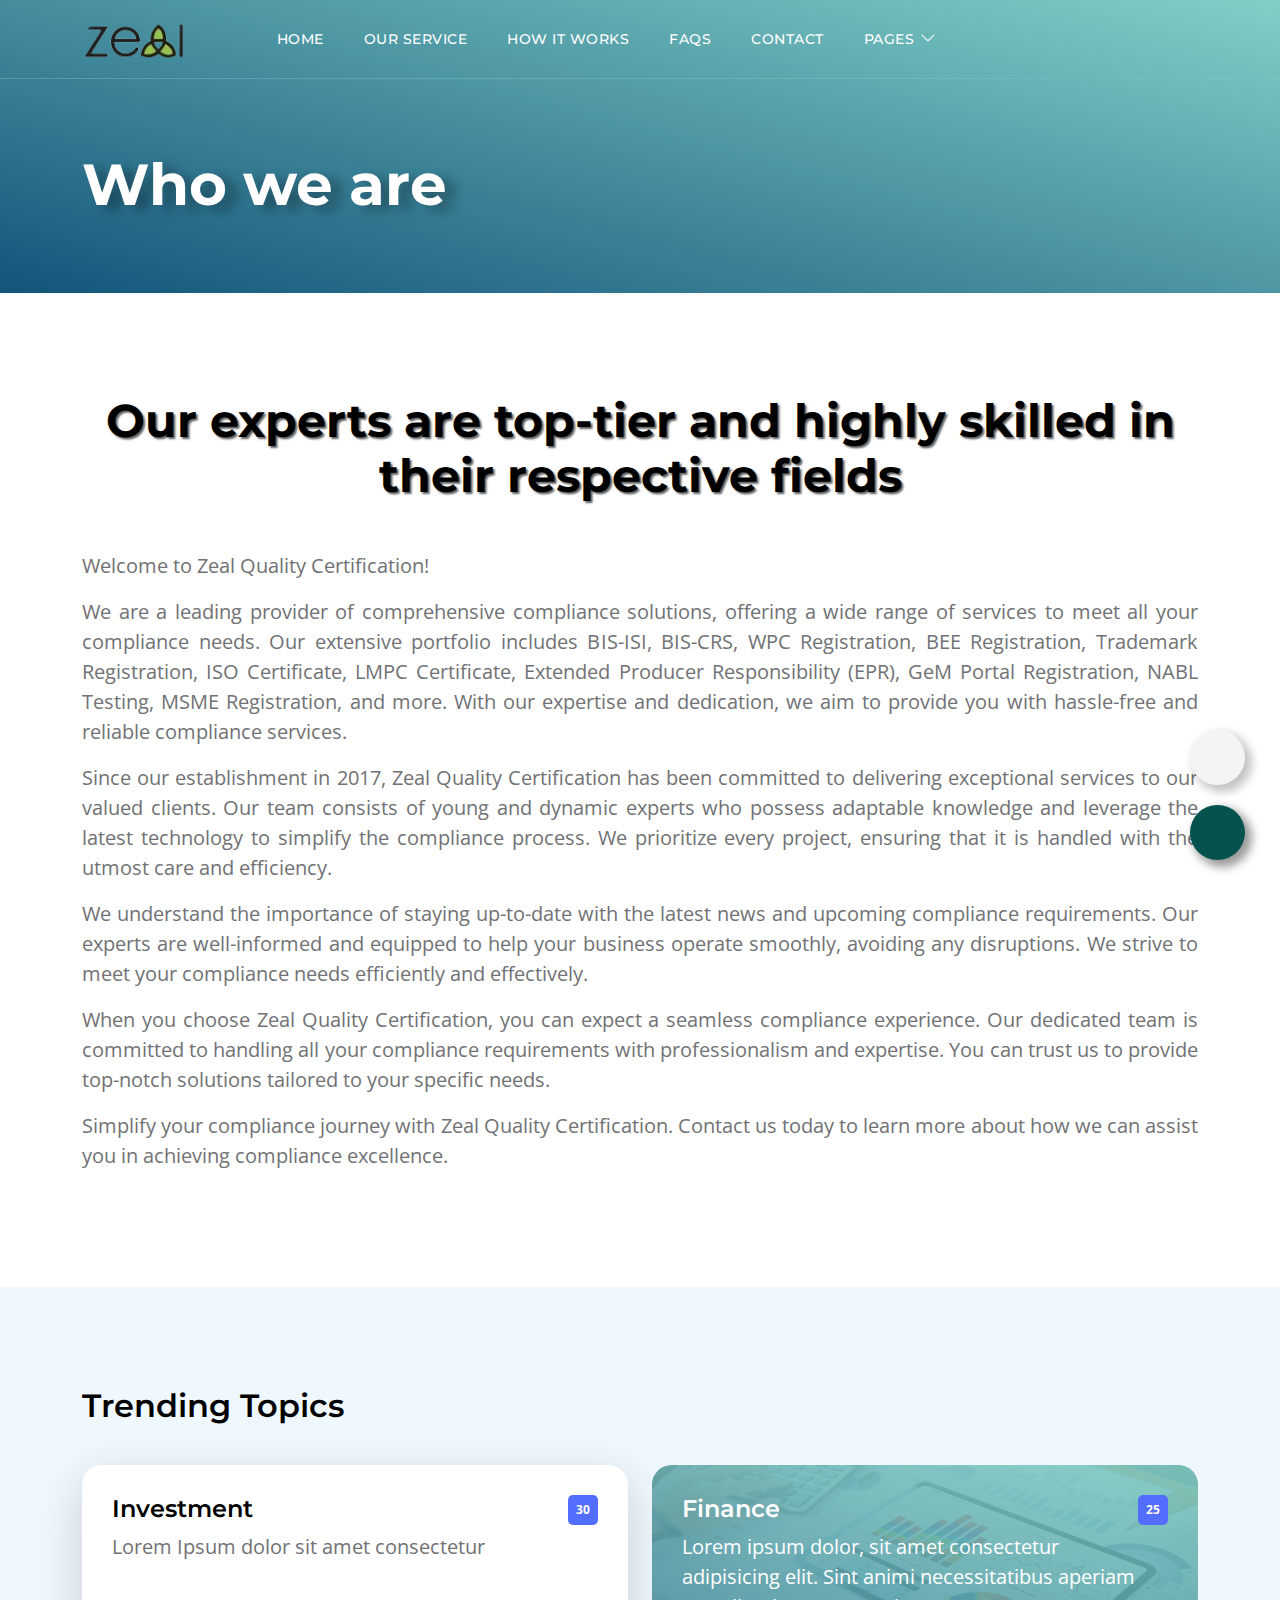
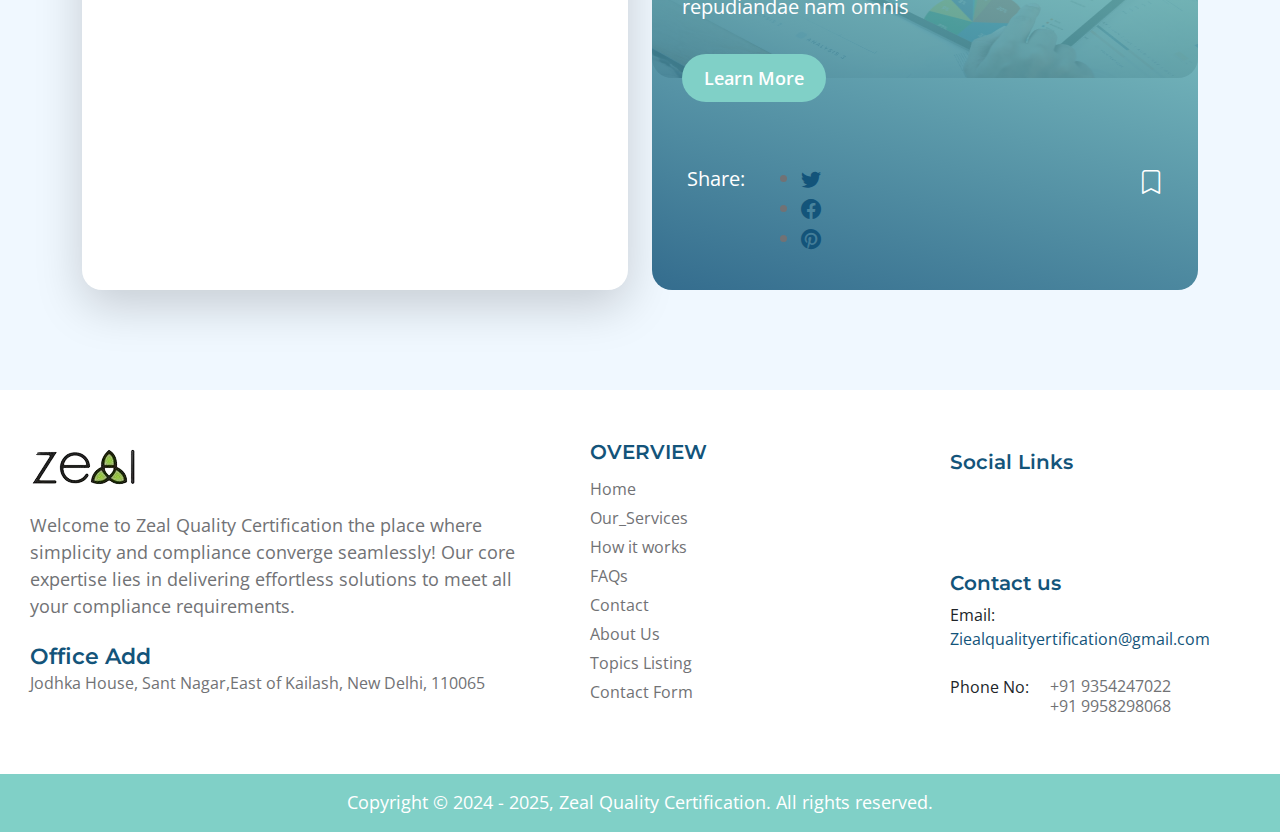
==== about.html @ 039b0836 "Add files via upload" ====
<!doctype html>
<html lang="en">

<head>
    <meta charset="utf-8">
    <meta name="viewport" content="width=device-width, initial-scale=1">

    <meta name="description" content="">
    <meta name="author" content="">

    <title>Topic Listing Page</title>

    <!-- CSS FILES -->
    <link rel="preconnect" href="https://fonts.googleapis.com">

    <link rel="preconnect" href="https://fonts.gstatic.com" crossorigin>

    <link href="https://fonts.googleapis.com/css2?family=Montserrat:wght@500;600;700&family=Open+Sans&display=swap"
        rel="stylesheet">
    <link rel="stylesheet" href="https://cdnjs.cloudflare.com/ajax/libs/font-awesome/6.5.1/css/all.min.css"
        integrity="sha512-DTOQO9RWCH3ppGqcWaEA1BIZOC6xxalwEsw9c2QQeAIftl+Vegovlnee1c9QX4TctnWMn13TZye+giMm8e2LwA=="
        crossorigin="anonymous" referrerpolicy="no-referrer" />
    <link href="css/bootstrap.min.css" rel="stylesheet">

    <link href="css/bootstrap-icons.css" rel="stylesheet">

    <link href="css/templatemo-topic-listing.css" rel="stylesheet">
    <!--

TemplateMo 590 topic listing

https://templatemo.com/tm-590-topic-listing

-->
</head>

<body class="topics-listing-page" id="top">

    <main>

        <nav class="navbar navbar-expand-lg">
            <div class="container">
                <a class="navbar-brand" href="index.html">
                    <!-- <i class="bi-back"></i>
                        <span>Topic</span> -->

                    <span><img src="./images/logo-removebg-preview.png" width="100%" height="50px" alt=""></span>
                </a>

                <div class="d-lg-none ms-auto me-4">
                    <a href="#top" class="navbar-icon bi-person smoothscroll"></a>
                </div>

                <button class="navbar-toggler" type="button" data-bs-toggle="collapse" data-bs-target="#navbarNav"
                    aria-controls="navbarNav" aria-expanded="false" aria-label="Toggle navigation">
                    <span class="navbar-toggler-icon"></span>
                </button>

                <div class="collapse navbar-collapse" id="navbarNav">
                    <ul class="navbar-nav ms-lg-5 me-lg-auto">
                        <li class="nav-item">
                            <a class="nav-link click-scroll" href="index.html#section_1">Home</a>
                        </li>

                        <li class="nav-item">
                            <a class="nav-link click-scroll" href="index.html#section_2">Our Service</a>
                        </li>

                        <li class="nav-item">
                            <a class="nav-link click-scroll" href="index.html#section_3">How it works</a>
                        </li>

                        <li class="nav-item">
                            <a class="nav-link click-scroll" href="index.html#section_4">FAQs</a>
                        </li>

                        <li class="nav-item">
                            <a class="nav-link click-scroll" href="index.html#section_5">Contact</a>
                        </li>

                        <li class="nav-item dropdown">
                            <a class="nav-link dropdown-toggle" href="#section_5" id="navbarLightDropdownMenuLink"
                                role="button" data-bs-toggle="dropdown" aria-expanded="false">Pages</a>

                            <ul class="dropdown-menu dropdown-menu-light" aria-labelledby="navbarLightDropdownMenuLink">
                                <li><a class="dropdown-item active" href="topics-listing.html">Topics Listing</a></li>

                                <li><a class="dropdown-item" href="contact.html">Contact Form</a></li>
                            </ul>
                        </li>
                    </ul>

                    <!-- <div class="d-none d-lg-block">
                        <a href="#top" class="navbar-icon bi-person smoothscroll"></a>
                    </div> -->
                </div>
            </div>
        </nav>


        <header class="site-header d-flex flex-column justify-content-center align-items-center">
            <div class="container">
                <div class="row align-items-center">

                    <div class="col-lg-5 col-12">
                        <!-- <nav aria-label="breadcrumb">
                            <ol class="breadcrumb">
                                <li class="breadcrumb-item"><a href="index.html">Homepage</a></li>

                                <li class="breadcrumb-item active" aria-current="page">About</li>
                            </ol>
                        </nav> -->

                        <h1 class="text-white" style="text-shadow: 11px 5px 12px rgba(0, 0, 0, 0.329);">Who we are</h2>
                    </div>

                </div>
            </div>
        </header>



        <div class="enqueryFormBox">
            <div class="closeButton" id="closeButton">X</div>
            <div class="queryBoxContainer">
                <div class="queryTitle">
                    <h3>Have any Question? <br /> Get in touch with us right now!</h3>
                </div>
                <div class="queryTypeBoxs">
                    <div class="querySingleBox">
                        <i class="bi bi-headset"></i>
                        <div class="queryButton">
                            <h6>Call Us</h6>
                        </div>
                    </div>
                    <div class="querySingleBox">
                        <i class="bi bi-chat-square-text"></i>
                        <div class="queryButton">
                            <h6>Live Chat</h6>
                        </div>
                    </div>
                    <div class="querySingleBox" id="eamilButton">
                        <i class="bi bi-mailbox"></i>
                        <div class="queryButton">
                            <h6 class="text">Email Us</h6>
                        </div>
                    </div>
                </div>
            </div>
        </div>

        <div class="getInTouchBox" style="display: none; width: 100%;">

            <div class="emailFormContainer">
                <div class="closeButton" id="closeButtonForm">X</div>
                <div class="formMainContainer">
                    <div class="emailHeading">
                        <h2>Get In Touch</h2>
                    </div>
                    <form action="#" method="post" class="custom-form contact-form" role="form">
                        <div class="row">
                            <div class="col-lg-6 col-md-6 col-12">
                                <div class="form-floating">
                                    <input type="text" name="name" id="name" class="form-control" placeholder="Name"
                                        required="">

                                    <label for="floatingInput">Name</label>
                                </div>
                            </div>

                            <div class="col-lg-6 col-md-6 col-12">
                                <div class="form-floating">
                                    <input type="email" name="email" id="email" pattern="[^ @]*@[^ @]*"
                                        class="form-control" placeholder="Email address" required="">

                                    <label for="floatingInput">Email address</label>
                                </div>
                            </div>

                            <div class="col-lg-12 col-12">
                                <div class="form-floating">
                                    <input type="text" name="subject" id="name" class="form-control" placeholder="Name"
                                        required="">

                                    <label for="floatingInput">Subject</label>
                                </div>

                                <div class="form-floating">
                                    <textarea class="form-control" id="message" name="message"
                                        placeholder="Tell me about the project"></textarea>

                                    <label for="floatingTextarea">Tell me about the project</label>
                                </div>
                            </div>

                            <div class="col-lg-12 col-md-12 col-12 d-flex justify-content-center">
                                <div class="col-lg-6 col-md-6 col-6 "><button type="submit"
                                        class="form-control1">Submit</button></div>
                                <div class="col-lg-6 col-md-6 col-6 mx-1"> <button type="submit"
                                        class="cancelbtn">Cancel</button></div>
                            </div>
                        </div>
                    </form>
                </div>
            </div>

        </div>

        <!-- <div class="query-container" id="enqueryForm">
            <div class="query-card">
                <p>Ask your Question</p>
            </div>
        </div> -->
        <div class="query-container" id="enqueryForm">
            <div class="query-card1">
                <a href="#"> <i class="fa-brands fa-whatsapp"></i></a>
            </div>

            <div class="query-card2">

                <a href="contact.html"> <i class="fa-solid fa-link"></i></a>
            </div>
        </div>



        <section class="section-padding">
            <div class="container">
                <div class="row">


                    <div class="col-12 text-center">
                        <h2 class="mb-5 " style="text-shadow: 2px 2px 2px rgba(10, 10, 10, 0.651);">Our experts are
                            top-tier and highly skilled in their respective fields</h1>
                    </div>

                    <div class=" col-lg-12 col mt-0 about-page-text" style="text-align: justify;">
                        <p>Welcome to Zeal Quality Certification!</p>

                        <p>
                            We are a leading provider of comprehensive compliance solutions, offering a wide range of
                            services to meet all your compliance needs. Our extensive portfolio includes BIS-ISI,
                            BIS-CRS, WPC Registration, BEE Registration, Trademark Registration, ISO Certificate, LMPC
                            Certificate, Extended Producer Responsibility (EPR), GeM Portal Registration, NABL Testing,
                            MSME Registration, and more.

                            With our expertise and dedication, we aim to provide you with hassle-free and reliable
                            compliance services.
                        <p>

                            Since our establishment in 2017, Zeal Quality Certification has been committed to delivering
                            exceptional services to our valued clients. Our team consists of young and dynamic experts
                            who possess adaptable knowledge and leverage the latest technology to simplify the
                            compliance process. We prioritize every project, ensuring that it is handled with the utmost
                            care and efficiency.
                        </p>

                        <p>
                            We understand the importance of staying up-to-date with the latest news and upcoming
                            compliance requirements. Our experts are well-informed and equipped to help your business
                            operate smoothly, avoiding any disruptions. We strive to meet your compliance needs
                            efficiently and effectively.
                        </p>
                        <p>When you choose Zeal Quality Certification, you can expect a seamless compliance experience.
                            Our dedicated team is committed to handling all your compliance requirements with
                            professionalism and expertise. You can trust us to provide top-notch solutions tailored to
                            your specific needs.</p>


                        <p>
                            Simplify your compliance journey with Zeal Quality Certification.
                            Contact us today to learn more about how we can assist you in achieving compliance
                            excellence.
                        </p>
                        </p>
                    </div>

                    <!-- <div class="col-lg-8 col-12 mt-3 mx-auto">
                            <div class="custom-block custom-block-topics-listing bg-white shadow-lg mb-5">
                                <div class="d-flex">
                                    <img src="images/topics/undraw_Remote_design_team_re_urdx.png" class="custom-block-image img-fluid" alt="">

                                    <div class="custom-block-topics-listing-info d-flex">
                                        <div>
                                            <h5 class="mb-2">Web Design</h5>

                                            <p class="mb-0">Topic Listing includes home, listing, detail and contact pages. Feel free to modify this template for your custom websites.</p>

                                            <a href="topics-detail.html" class="btn custom-btn mt-3 mt-lg-4">Learn More</a>
                                        </div>

                                        <span class="badge bg-design rounded-pill ms-auto">14</span>
                                    </div>
                                </div>
                            </div>

                            <div class="custom-block custom-block-topics-listing bg-white shadow-lg mb-5">
                                <div class="d-flex">
                                    <img src="images/topics/undraw_online_ad_re_ol62.png" class="custom-block-image img-fluid" alt="">

                                    <div class="custom-block-topics-listing-info d-flex">
                                        <div>
                                            <h5 class="mb-2">Advertising</h5>

                                            <p class="mb-0">Visit TemplateMo website to download free CSS templates. Lorem ipsum dolor, sit amet consectetur adipisicing elit animi necessitatibus</p>

                                            <a href="topics-detail.html" class="btn custom-btn mt-3 mt-lg-4">Learn More</a>
                                        </div>

                                        <span class="badge bg-advertising rounded-pill ms-auto">30</span>
                                    </div>
                                </div>
                            </div>

                            <div class="custom-block custom-block-topics-listing bg-white shadow-lg mb-5">
                                <div class="d-flex">
                                    <img src="images/topics/undraw_Podcast_audience_re_4i5q.png" class="custom-block-image img-fluid" alt="">

                                    <div class="custom-block-topics-listing-info d-flex">
                                        <div>
                                            <h5 class="mb-2">Podcast------</h5>

                                            <p class="mb-0">Lorem ipsum dolor, sit amet consectetur adipisicing elit animi necessitatibus</p>

                                            <a href="topics-detail.html" class="btn custom-btn mt-3 mt-lg-4">Learn More</a>
                                        </div>

                                        <span class="badge bg-music rounded-pill ms-auto">20</span>
                                    </div>
                                </div>
                            </div>
                        </div> -->

                    <!-- <div class="col-lg-12 col-12">
                            <nav aria-label="Page navigation example">
                                <ul class="pagination justify-content-center mb-0">
                                    <li class="page-item">
                                        <a class="page-link" href="#" aria-label="Previous">
                                            <span aria-hidden="true">Prev</span>
                                        </a>
                                    </li>

                                    <li class="page-item active" aria-current="page">
                                        <a class="page-link" href="#">1</a>
                                    </li>
                                    
                                    <li class="page-item">
                                        <a class="page-link" href="#">2</a>
                                    </li>
                                    
                                    <li class="page-item">
                                        <a class="page-link" href="#">3</a>
                                    </li>

                                    <li class="page-item">
                                        <a class="page-link" href="#">4</a>
                                    </li>

                                    <li class="page-item">
                                        <a class="page-link" href="#">5</a>
                                    </li>
                                    
                                    <li class="page-item">
                                        <a class="page-link" href="#" aria-label="Next">
                                            <span aria-hidden="true">Next</span>
                                        </a>
                                    </li>
                                </ul>
                            </nav>
                        </div> -->

                </div>
            </div>
        </section>


        <section class="section-padding section-bg">
            <div class="container">
                <div class="row">

                    <div class="col-lg-12 col-12">
                        <h3 class="mb-4">Trending Topics</h3>
                    </div>

                    <div class="col-lg-6 col-md-6 col-12 mt-3 mb-4 mb-lg-0">
                        <div class="custom-block bg-white shadow-lg">
                            <a href="topics-detail.html">
                                <div class="d-flex">
                                    <div>
                                        <h5 class="mb-2">Investment</h5>

                                        <p class="mb-0">Lorem Ipsum dolor sit amet consectetur</p>
                                    </div>

                                    <span class="badge bg-finance rounded-pill ms-auto">30</span>
                                </div>

                                <img src="images/topics/undraw_Finance_re_gnv2.png" class="custom-block-image img-fluid"
                                    alt="">
                            </a>
                        </div>
                    </div>

                    <div class="col-lg-6 col-md-6 col-12 mt-lg-3">
                        <div class="custom-block custom-block-overlay">
                            <div class="d-flex flex-column h-100">
                                <img src="images/businesswoman-using-tablet-analysis.jpg"
                                    class="custom-block-image img-fluid" alt="">

                                <div class="custom-block-overlay-text d-flex">
                                    <div>
                                        <h5 class="text-white mb-2">Finance</h5>

                                        <p class="text-white">Lorem ipsum dolor, sit amet consectetur adipisicing elit.
                                            Sint animi necessitatibus aperiam repudiandae nam omnis</p>

                                        <a href="topics-detail.html" class="btn custom-btn mt-2 mt-lg-3">Learn More</a>
                                    </div>

                                    <span class="badge bg-finance rounded-pill ms-auto">25</span>
                                </div>

                                <div class="social-share d-flex">
                                    <p class="text-white me-4">Share:</p>

                                    <ul class="social-icon">
                                        <li class="social-icon-item">
                                            <a href="#" class="social-icon-link bi-twitter"></a>
                                        </li>

                                        <li class="social-icon-item">
                                            <a href="#" class="social-icon-link bi-facebook"></a>
                                        </li>

                                        <li class="social-icon-item">
                                            <a href="#" class="social-icon-link bi-pinterest"></a>
                                        </li>
                                    </ul>

                                    <a href="#" class="custom-icon bi-bookmark ms-auto"></a>
                                </div>

                                <div class="section-overlay"></div>
                            </div>
                        </div>
                    </div>

                </div>
            </div>
        </section>
    </main>



    <footer>
        <div class="footerContainer">
            <div class="footerSection1">

                <div class="footerLogo">
                    <img src="./images/logo-removebg-preview.png" alt="">
                </div>
                <p>
                    Welcome to Zeal Quality Certification the place where simplicity and
                    compliance converge seamlessly! Our core expertise lies in delivering
                    effortless solutions to meet all your compliance requirements.
                </p>
                <h6 class="mt-2 mb-0">Office Add</h6>
                <p style="font-size: 16px;margin-top: -0px;">Jodhka House, Sant Nagar,East of Kailash, New Delhi, 110065
                </p>
            </div>
            <div class="footerSection2">
                <h6>
                    OVERVIEW
                </h6>
                <ul class="">
                    <li class="">
                        <a class="nav-link click-scroll" href="#section_1">Home</a>
                    </li>

                    <li class="">
                        <a class="nav-link click-scroll" href="#section_2">Our_Services</a>
                    </li>

                    <li class="">
                        <a class="nav-link click-scroll" href="#section_3">How it works</a>
                    </li>

                    <li class="">
                        <a class="nav-link click-scroll" href="#section_4">FAQs</a>
                    </li>

                    <li class="">
                        <a class="nav-link click-scroll" href="#section_5">Contact</a>
                    </li>

                    <li><a class="dropdown-item" href="about.html">About Us</a></li>
                    <li><a class="dropdown-item" href="topics-listing.html">Topics Listing</a></li>

                    <li><a class="dropdown-item" href="contact.html">Contact Form</a></li>

                </ul>
            </div>
            <!-- <div class="footerSection3">
                <h6>
                    SERVICES
                </h6>
                <ul>
                    <li>1</li>
                    <li>2</li>
                    <li>3</li>
                    <li>4</li>
                    <li>5</li>
                </ul>
            </div> -->
            <div class="footerSection4">
                <h6>Social Links</h6>
                <div class="links">
                    <div><i class="fa-brands fa-youtube"></i></div>
                    <div><i class="fa-brands fa-facebook"></i></div>
                    <div><i class="fa-brands fa-linkedin"></i></div>
                    <div><i class="fa-brands fa-instagram"></i></div>

                </div>

                <h6 class="mt-4 mb-2">Contact us</h6>

                Email: <a href="#">Ziealqualityertification@gmail.com</a><br /><br />
                <span style="margin-top: 10px;">Phone No:<p
                        style="margin-top: -25px;;margin-left: 100px;font-size: 16px;">+91 ​​9354247022</p>
                    <p style="margin-top: -20px; margin-left: 100px;font-size: 16px;">+91 9958298068</p>
                </span>
            </div>
        </div>
        <div class="copyrightContent">
            <p>Copyright © 2024 - 2025, Zeal Quality Certification. All rights reserved.</p>
        </div>
    </footer>

    <!-- <footer class="site-footer section-padding">
        <div class="container">
            <div class="row">

                <div class="col-lg-3 col-12 mb-4 pb-2">
                    <a class="navbar-brand mb-2" href="index.html">
                        <i class="bi-back"></i>
                        <span>Topic</span>
                    </a>
                </div>

                <div class="col-lg-3 col-md-4 col-6">
                    <h6 class="site-footer-title mb-3">Resources</h6>

                    <ul class="site-footer-links">
                        <li class="site-footer-link-item">
                            <a href="#" class="site-footer-link">Home</a>
                        </li>

                        <li class="site-footer-link-item">
                            <a href="#" class="site-footer-link">How it works</a>
                        </li>

                        <li class="site-footer-link-item">
                            <a href="#" class="site-footer-link">FAQs</a>
                        </li>

                        <li class="site-footer-link-item">
                            <a href="#" class="site-footer-link">Contact</a>
                        </li>
                    </ul>
                </div>

                <div class="col-lg-3 col-md-4 col-6 mb-4 mb-lg-0">
                    <h6 class="site-footer-title mb-3">Information</h6>

                    <p class="text-white d-flex mb-1">
                        <a href="tel: 305-240-9671" class="site-footer-link">
                            305-240-9671
                        </a>
                    </p>

                    <p class="text-white d-flex">
                        <a href="mailto:info@company.com" class="site-footer-link">
                            info@company.com
                        </a>
                    </p>
                </div>

                <div class="col-lg-3 col-md-4 col-12 mt-4 mt-lg-0 ms-auto">
                    <div class="dropdown">
                        <button class="btn btn-secondary dropdown-toggle" type="button" data-bs-toggle="dropdown"
                            aria-expanded="false">
                            English</button>

                        <ul class="dropdown-menu">
                            <li><button class="dropdown-item" type="button">Thai</button></li>

                            <li><button class="dropdown-item" type="button">Myanmar</button></li>

                            <li><button class="dropdown-item" type="button">Arabic</button></li>
                        </ul>
                    </div>

                    <p class="copyright-text mt-lg-5 mt-4">Copyright © 2048 Topic Listing Center. All rights reserved.
                        <br><br>Design: <a rel="nofollow" href="https://templatemo.com" target="_blank">TemplateMo</a>
                    </p>

                </div>

            </div>
        </div>
    </footer> -->

    <!-- JAVASCRIPT FILES -->
    <script src="js/jquery.min.js"></script>
    <script src="js/bootstrap.bundle.min.js"></script>
    <script src="js/jquery.sticky.js"></script>
    <script src="js/custom.js"></script>
    <script src="js/enquery.js"></script>
</body>

</html>
---- css/templatemo-topic-listing.css ----
/*bg

TemplateMo 590 topic listing

https://templatemo.com/tm-590-topic-listing

*/


/*---------------------------------------
  CUSTOM PROPERTIES ( VARIABLES )             
-----------------------------------------*/

:root {
    --white-color: #ffffff;
    --primary-color: #13547a;
    --secondary-color: #80d0c7;
    --section-bg-color: #f0f8ff;
    --custom-btn-bg-color: #80d0c7;
    --custom-btn-bg-hover-color: #13547a;
    --dark-color: #000000;
    --p-color: #717275;
    --border-color: #7fffd4;
    --link-hover-color: #13547a;
    --body-font-family: "Open Sans", sans-serif;
    --title-font-family: "Montserrat", sans-serif;
    --h1-font-size: 58px;
    --h2-font-size: 46px;
    --h3-font-size: 32px;
    --h4-font-size: 28px;
    --h5-font-size: 24px;
    --h6-font-size: 22px;
    --p-font-size: 20px;
    --menu-font-size: 14px;
    --btn-font-size: 18px;
    --copyright-font-size: 16px;
    --border-radius-large: 100px;
    --border-radius-medium: 20px;
    --border-radius-small: 10px;
    --font-weight-normal: 400;
    --font-weight-medium: 500;
    --font-weight-semibold: 600;
    --font-weight-bold: 700;
}

body {
    background-color: var(--white-color);
    font-family: var(--body-font-family);
}


/*---------------------------------------
  TYPOGRAPHY               
-----------------------------------------*/

h2,
h3,
h4,
h5,
h6 {
    color: var(--dark-color);
}

h1,
h2,
h3,
h4,
h5,
h6 {
    font-family: var(--title-font-family);
    font-weight: var(--font-weight-semibold);
}

h1 {
    font-size: var(--h1-font-size);
    font-weight: var(--font-weight-bold);
}

h2 {
    font-size: var(--h2-font-size);
    font-weight: var(--font-weight-bold);
}

h3 {
    font-size: var(--h3-font-size);
}

h4 {
    font-size: var(--h4-font-size);
}

h5 {
    font-size: var(--h5-font-size);
}

h6 {
    color: var(--primary-color);
    font-size: var(--h6-font-size);
}

p {
    color: var(--p-color);
    font-size: var(--p-font-size);
    font-weight: var(--font-weight-normal);
}

ul li {
    color: var(--p-color);
    font-size: var(--p-font-size);
    font-weight: var(--font-weight-normal);
}

a,
button {
    touch-action: manipulation;
    transition: all 0.3s;
}

a {
    display: inline-block;
    color: var(--primary-color);
    text-decoration: none;
}

a:hover {
    color: var(--link-hover-color);
}

b,
strong {
    font-weight: var(--font-weight-bold);
}


/*---------------------------------------
  SECTION               
-----------------------------------------*/

.section-padding {
    padding-top: 100px;
    padding-bottom: 100px;
}

.section-bg {
    background-color: var(--section-bg-color);
}

.section-overlay {
    background-image: linear-gradient(15deg, #13547a 0%, #80d0c7 100%);
    position: absolute;
    top: 0;
    left: 0;
    pointer-events: none;
    width: 100%;
    height: 100%;
    opacity: 0.85;
}

.section-overlay+.container {
    position: relative;
}

.tab-content {
    background-color: var(--white-color);
    border-radius: var(--border-radius-medium);
}

.nav-tabs {
    border-bottom: 1px solid #ecf3f2;
    margin-bottom: 40px;
    justify-content: center;
    z-index: 1;
}

#navbarClose {
    z-index: 1001;
}

.nav-tabs .nav-link {
    border-radius: 0;
    border-top: 0;
    border-right: 0;
    border-left: 0;
    color: var(--p-color);
    font-family: var(--title-font-family);
    font-size: var(--btn-font-size);
    font-weight: var(--font-weight-medium);
    padding: 15px 25px;
    transition: all 0.3s;
}

.nav-tabs .nav-link:first-child {
    margin-right: 20px;
}

.nav-tabs .nav-item.show .nav-link,
.nav-tabs .nav-link.active,
.nav-tabs .nav-link:focus,
.nav-tabs .nav-link:hover {
    border-bottom-color: var(--primary-color);
    color: var(--primary-color);
}


/*---------------------------------------
  CUSTOM ICON COLOR               
-----------------------------------------*/

.custom-icon {
    color: var(--secondary-color);
}


/*---------------------------------------
  CUSTOM BUTTON               
-----------------------------------------*/

.custom-btn {
    background: var(--custom-btn-bg-color);
    border: 2px solid transparent;
    border-radius: var(--border-radius-large);
    color: var(--white-color);
    font-size: var(--btn-font-size);
    font-weight: var(--font-weight-semibold);
    line-height: normal;
    transition: all 0.3s;
    padding: 10px 20px;
}

.custom-btn:hover {
    background: var(--custom-btn-bg-hover-color);
    color: var(--white-color);
}

.custom-border-btn {
    background: transparent;
    border: 2px solid var(--custom-btn-bg-color);
    color: var(--custom-btn-bg-color);
}

.custom-border-btn:hover {
    background: var(--custom-btn-bg-color);
    border-color: transparent;
    color: var(--white-color);
}

.custom-btn-bg-white {
    border-color: var(--white-color);
    color: var(--white-color);
}


/*---------------------------------------
  SITE HEADER              
-----------------------------------------*/

.site-header {
    background-image: linear-gradient(15deg, #13547a 0%, #80d0c7 100%);
    padding-top: 150px;
    padding-bottom: 80px;
}

.site-header .container {
    height: 100%;
}

.breadcrumb-item+.breadcrumb-item::before,
.breadcrumb-item a:hover,
.breadcrumb-item.active {
    color: var(--white-color);
}

.site-header .custom-icon {
    color: var(--white-color);
    font-size: var(--h4-font-size);
}

.site-header .custom-icon:hover {
    color: var(--secondary-color);
}


/*---------------------------------------
  NAVIGATION              
-----------------------------------------*/

.sticky-wrapper {
    position: absolute;
    top: 0;
    right: 0;
    left: 0;
}

.sticky-wrapper.is-sticky .navbar {
    background-color: var(--secondary-color);
}

.navbar {
    background: transparent;
    border-bottom: 1px solid rgba(128, 208, 199, 0.35);
    z-index: 9;
}

.navbar-brand,
.navbar-brand:hover {
    font-size: var(--h3-font-size);
    font-weight: var(--font-weight-bold);
    display: block;
}

.navbar-brand span {
    font-family: var(--title-font-family);
}

.navbar-expand-lg .navbar-nav .nav-link {
    border-radius: var(--border-radius-large);
    margin: 10px;
    padding: 10px;
}

.navbar-nav .nav-link {
    display: inline-block;
    color: var(--white-color);
    font-family: var(--title-font-family);
    font-size: var(--menu-font-size);
    font-weight: var(--font-weight-medium);
    text-transform: uppercase;
    letter-spacing: 0.5px;
    position: relative;
    padding-top: 15px;
    padding-bottom: 15px;
}

.navbar-nav .nav-link.active,
.navbar-nav .nav-link:hover {
    color: var(--primary-color);
}

.navbar .dropdown-menu {
    background: var(--white-color);
    box-shadow: 0 1rem 3rem rgba(0, 0, 0, 0.175);
    border: 0;
    display: inherit;
    opacity: 0;
    min-width: 9rem;
    margin-top: 20px;
    padding: 13px 0 10px 0;
    transition: all 0.3s;
    pointer-events: none;
}

.navbar .dropdown-menu::before {
    content: "";
    width: 0;
    height: 0;
    border-left: 20px solid transparent;
    border-right: 20px solid transparent;
    border-bottom: 15px solid var(--white-color);
    position: absolute;
    top: -10px;
    left: 10px;
}

.navbar .dropdown-item {
    display: inline-block;
    color: var(--p-bg-color);
    font-family: var(--title-font-family);
    font-size: var(--menu-font-size);
    font-weight: var(--font-weight-medium);
    text-transform: uppercase;
    letter-spacing: 0.5px;
    position: relative;
}

.navbar .dropdown-item.active,
.navbar .dropdown-item:active,
.navbar .dropdown-item:focus,
.navbar .dropdown-item:hover {
    background: transparent;
    color: var(--primary-color);
}

.navbar .dropdown-toggle::after {
    content: "\f282";
    display: inline-block;
    font-family: bootstrap-icons !important;
    font-size: var(--copyright-font-size);
    font-style: normal;
    font-weight: normal !important;
    font-variant: normal;
    text-transform: none;
    line-height: 1;
    vertical-align: -0.125em;
    -webkit-font-smoothing: antialiased;
    -moz-osx-font-smoothing: grayscale;
    position: relative;
    left: 2px;
    border: 0;
}

@media screen and (min-width: 992px) {
    .navbar .dropdown:hover .dropdown-menu {
        opacity: 1;
        margin-top: 0;
        pointer-events: auto;
    }
}

.navbar-icon {
    background: var(--white-color);
    border-radius: var(--border-radius-large);
    display: inline-block;
    font-size: var(--h5-font-size);
    width: 40px;
    height: 40px;
    line-height: 40px;
    text-align: center;
    transition: all 0.3s ease;
}

.navbar-icon:hover {
    background: var(--primary-color);
    color: var(--white-color);
}

.navbar-toggler {
    border: 0;
    padding: 0;
    cursor: pointer;
    margin: 0;
    width: 30px;
    height: 35px;
    outline: none;
}

.navbar-toggler:focus {
    outline: none;
    box-shadow: none;
}

.navbar-toggler[aria-expanded="true"] .navbar-toggler-icon {
    background: transparent;
}

.navbar-toggler[aria-expanded="true"] .navbar-toggler-icon:before,
.navbar-toggler[aria-expanded="true"] .navbar-toggler-icon:after {
    transition: top 300ms 50ms ease, -webkit-transform 300ms 350ms ease;
    transition: top 300ms 50ms ease, transform 300ms 350ms ease;
    transition: top 300ms 50ms ease, transform 300ms 350ms ease, -webkit-transform 300ms 350ms ease;
    top: 0;
}

.navbar-toggler[aria-expanded="true"] .navbar-toggler-icon:before {
    transform: rotate(45deg);
}

.navbar-toggler[aria-expanded="true"] .navbar-toggler-icon:after {
    transform: rotate(-45deg);
}

.navbar-toggler .navbar-toggler-icon {
    background: var(--white-color);
    transition: background 10ms 300ms ease;
    display: block;
    width: 30px;
    height: 2px;
    position: relative;
}

.navbar-toggler .navbar-toggler-icon:before,
.navbar-toggler .navbar-toggler-icon:after {
    transition: top 300ms 350ms ease, -webkit-transform 300ms 50ms ease;
    transition: top 300ms 350ms ease, transform 300ms 50ms ease;
    transition: top 300ms 350ms ease, transform 300ms 50ms ease, -webkit-transform 300ms 50ms ease;
    position: absolute;
    right: 0;
    left: 0;
    background: var(--white-color);
    width: 30px;
    height: 2px;
    content: "";
}

.navbar-toggler .navbar-toggler-icon::before {
    top: -8px;
}

.navbar-toggler .navbar-toggler-icon::after {
    top: 8px;
}


/*---------------------------------------
  HERO        
-----------------------------------------*/

.hero-section {
    background-image: linear-gradient(15deg, #13547a 0%, #80d0c7 100%);
    position: relative;
    overflow: hidden;
    padding-top: 150px;
    padding-bottom: 150px;
}

.hero-section .input-group {
    background-color: var(--white-color);
    border-radius: var(--border-radius-large);
    padding: 10px 15px;
}

.hero-section .input-group-text {
    background-color: transparent;
    border: 0;
}

.hero-section input[type="search"] {
    border: 0;
    box-shadow: none;
    margin-bottom: 0;
    padding-left: 0;
}

.hero-section button[type="submit"] {
    background-color: var(--primary-color);
    border: 0;
    border-radius: var(--border-radius-large) !important;
    color: var(--white-color);
    max-width: 150px;
}


/*---------------------------------------
  TOPICS              
-----------------------------------------*/

.featured-section {
    background-color: var(--secondary-color);
    border-radius: 0 0 100px 100px;
    padding-bottom: 100px;
}

.featured-section .row {
    position: relative;
    bottom: 100px;
    margin-bottom: -100px;
}

.custom-block {
    border-radius: var(--border-radius-medium);
    position: relative;
    overflow: hidden;
    padding: 30px 30px;
    transition: all 0.3s ease;
    height: fit-content;
    min-height: 425px;
}
/* .custom-block img{
    width: 100%;

} */

.custom-block:hover {
    background-color: var(--secondary-color);
    transform: translateY(-3px);
}

.custom-block>a {
    width: 100%;
}



.custom-block .rounded-pill {
    border-radius: 5px !important;
    display: flex;
    justify-content: center;
    text-align: center;
    width: 30px;
    height: 30px;
    line-height: 20px;
}


.custom-block-overlay {
    height: 100%;
    min-height: 300px;
    padding: 0;
}

.custom-block-overlay>a {
    height: 100%;
}

.custom-block-overlay .custom-block-image {
    border-radius: var(--border-radius-medium);
    display: block;
    height: 50%;
    margin-top: 0;
}

.custom-block-overlay-text {
    position: absolute;
    z-index: 2;
    top: 0;
    right: 0;
    left: 0;
    padding: 30px;
}

.social-share {
    position: absolute;
    bottom: 0;
    right: 0;
    left: 0;
    z-index: 2;
    padding: 20px 35px;
}

.social-share .bi-bookmark {
    color: var(--white-color);
    font-size: var(--h5-font-size);
}

.social-share .bi-bookmark:hover {
    color: var(--secondary-color);
}

.bg-design {
    background-color: #00b0ff;
}

.bg-graphic {
    background-color: #00bfa6;
}

.bg-advertising {
    background-color: #f50057;
}

.bg-finance {
    background-color: #536dfe;
}

.bg-music {
    background-color: #f9a826;
}

.bg-education {
    background-color: #00bfa6;
}


/*---------------------------------------
  TOPICS               
-----------------------------------------*/

.topics-detail-block {
    border-radius: var(--border-radius-medium);
    position: relative;
    overflow: hidden;
}

.topics-detail-block-image {
    display: block;
    border-radius: var(--border-radius-medium);
}

blockquote {
    background-color: var(--section-bg-color);
    border-radius: var(--border-radius-small);
    font-family: var(--title-font-family);
    font-size: var(--h4-font-size);
    font-weight: var(--font-weight-bold);
    display: inline-block;
    text-align: center;
    margin: 30px;
    padding: 40px;
}

.topics-listing-page .site-header {
    padding-bottom: 65px;
}

.custom-block-topics-listing-info {
    margin: 30px 20px 20px 30px;
}

.custom-block-topics-listing {
    height: inherit;
}

.custom-block-topics-listing .custom-block-image {
    width: 200px;
}


/*---------------------------------------
  PAGINATION              
-----------------------------------------*/

.pagination {
    margin-top: 40px;
}

.page-link {
    border: 0;
    border-radius: var(--border-radius-small);
    color: var(--p-color);
    font-family: var(--title-font-family);
    margin: 0 5px;
    padding: 10px 20px;
}

.page-link:hover,
.page-item:first-child .page-link:hover,
.page-item:last-child .page-link:hover {
    background-color: var(--secondary-color);
    color: var(--white-color);
}

.page-item:first-child .page-link {
    margin-right: 10px;
}

.page-item:first-child .page-link,
.page-item:last-child .page-link {
    background-color: var(--section-bg-color);
    border-radius: var(--border-radius-small);
}

.active>.page-link,
.page-link.active {
    background-color: var(--secondary-color);
    border-color: var(--secondary-color);
}


/*---------------------------------------
  TIMELINE              
-----------------------------------------*/

.timeline-section {
    background-image: url("../images/logo-removebg-preview.png");
    background-repeat: no-repeat;
    background-position: center;
    background-size: 100%;
    position: relative;
}

.timeline-container .vertical-scrollable-timeline {
    list-style-type: none;
    position: relative;
    padding-left: 0;
}

.timeline-container .vertical-scrollable-timeline .list-progress {
    width: 8px;
    height: 87%;
    background-color: var(--primary-color);
    position: absolute;
    left: 52px;
    top: 0;
    overflow: hidden;
}

.timeline-container .vertical-scrollable-timeline .list-progress .inner {
    position: absolute;
    right: 0;
    bottom: 0;
    height: 100%;
    background-color: var(--secondary-color);
    width: 100%;
}

.timeline-container .vertical-scrollable-timeline li {
    position: relative;
    padding: 20px 0px 65px 145px;
}

.timeline-container .vertical-scrollable-timeline li:last-child {
    padding-bottom: 0;
}

.timeline-container .vertical-scrollable-timeline li p {
    line-height: 40px;
}

.timeline-container .vertical-scrollable-timeline li p:last-child {
    margin-bottom: 0;
}

.timeline-container .vertical-scrollable-timeline li .icon-holder {
    position: absolute;
    left: 0;
    top: 0;
    width: 104px;
    height: 104px;
    display: flex;
    justify-content: center;
    align-items: center;
    background-color: var(--secondary-color);
    border-radius: 50%;
    z-index: 1;
    transition: 0.4s all;
}

.timeline-container .vertical-scrollable-timeline li .icon-holder::before {
    content: "";
    width: 80px;
    height: 80px;
    border: 4px solid #fff;
    position: absolute;
    background-color: var(--secondary-color);
    border-radius: 50%;
    z-index: -1;
    transition: 0.4s all;
}

.timeline-container .vertical-scrollable-timeline li .icon-holder i {
    font-size: 25px;
    color: var(--white-color);
}

.timeline-container .vertical-scrollable-timeline li::before {
    content: "";
    position: absolute;
    height: 100%;
    width: 8px;
    background-color: transparent;
    left: 52px;
    z-index: 0;
}

.timeline-container .vertical-scrollable-timeline li.active .icon-holder {
    background-color: var(--primary-color);
}

.timeline-container .vertical-scrollable-timeline li.active .icon-holder::before {
    background-color: var(--primary-color);
}


/*---------------------------------------
  FAQs              
-----------------------------------------*/

.faq-section .accordion-item {
    border: 0;
}

.faq-section .accordion-button {
    font-size: var(--h6-font-size);
    font-weight: var(--font-weight-semibold);
}

.faq-section .accordion-item:first-of-type .accordion-button {
    border-radius: var(--border-radius-large);
}

.faq-section .accordion-button:not(.collapsed) {
    border-radius: var(--border-radius-large);
    box-shadow: none;
    color: var(--primary-color);
}

.faq-section .accordion-body {
    color: var(--p-color);
    font-size: var(--btn-font-size);
    line-height: 40px;
}


/*---------------------------------------
   happy customer            
-----------------------------------------*/

.happy-clients {
    cursor: pointer;
}

.happy-clients img {
    aspect-ratio: 3/2;
    object-fit: contain;
    filter: grayscale(1);
    transition: all 0.5s;

}

.happy-clients img:hover {
    filter: grayscale(0%);
    scale: 1.1;
}


/*---------------------------------------
  NEWSLETTER               
-----------------------------------------*/

.newsletter-image {
    border-radius: var(--border-radius-medium);
}


/*---------------------------------------
  CONTACT               
-----------------------------------------*/

.google-map {
    border-radius: var(--border-radius-medium);
}

.contact-form .form-floating>textarea {
    border-radius: var(--border-radius-medium);
    height: 150px;
}


/*---------------------------------------
  SUBSCRIBE FORM               
-----------------------------------------*/

.subscribe-form-wrap {
    padding: 50px;
}

.subscribe-form {
    width: 95%;
}


/*---------------------------------------
  CUSTOM FORM               
-----------------------------------------*/

.custom-form .form-control {
    border-radius: var(--border-radius-large);
    color: var(--p-color);
    margin-bottom: 24px;
    padding-top: 13px;
    padding-bottom: 13px;
    padding-left: 20px;
    outline: none;
}

.form-floating>label {
    color: rgba(128, 128, 128, 0.808);
    padding-left: 20px;
}


.custom-form button[type="submit"] {
    background: var(--custom-btn-bg-color);
    border: none;
    border-radius: var(--border-radius-large);
    color: var(--white-color);
    font-family: var(--title-font-family);
    font-size: var(--p-font-size);
    font-weight: var(--font-weight-semibold);
    transition: all 0.3s;
    margin-bottom: 0;
}

.custom-form button[type="submit"]:hover,
.custom-form button[type="submit"]:focus {
    background: var(--custom-btn-bg-hover-color);
    border-color: transparent;
}


/*---------------------------------------
  SITE FOOTER              
-----------------------------------------*/

/* .site-footer {
    border-bottom: 10px solid var(--secondary-color);
    position: relative;
}

.site-footer::after {
    content: "";
    position: absolute;
    bottom: 0;
    right: 0;
    width: 0;
    height: 0;
    border-style: solid;
    border-width: 0 0 200px 200px;
    border-color: transparent transparent var(--secondary-color) transparent;
    pointer-events: none;
    z-index: -1;
}

.site-footer-title {
    color: var(--primary-color);
}

.site-footer .dropdown-menu {
    padding: 0;
}

.site-footer .dropdown-item {
    color: var(--p-color);
    font-size: var(--menu-font-size);
    font-weight: var(--font-weight-medium);
    padding: 4px 18px;
}

.site-footer .dropdown-item:hover {
    background-color: transparent;
    color: var(--primary-color);
}

.site-footer .dropdown-menu li:first-child .dropdown-item {
    padding-top: 10px;
}

.site-footer .dropdown-menu li:last-child .dropdown-item {
    padding-bottom: 12px;
}

.site-footer .dropdown-toggle {
    background-color: var(--secondary-color);
    border-color: var(--white-color);
}

.site-footer .dropdown-toggle:hover {
    background-color: var(--primary-color);
    border-color: transparent;
}

.site-footer-links {
    padding-left: 0;
}

.site-footer-link-item {
    display: block;
    list-style: none;
    line-height: normal;
}

.site-footer-link {
    color: var(--secondary-color);
    font-size: var(--copyright-font-size);
    font-weight: var(--font-weight-medium);
    line-height: normal;
}

.copyright-text {
    font-size: var(--copyright-font-size);
    margin-bottom: -50px;
    z-index: 100;
    height: fit-content;
    font-weight: 800;
} */
.footer {}

.footerContainer {
    display: flex;
    justify-content: space-around;
    flex-wrap: wrap;
    width: 100%;
    height: fit-content;
    padding: 50px 0 0 0;
}

.footerSection1 {
    display: flex;
    flex-direction: column;
    width: 500px;
}

.footerSection1 p {
    margin-top: 20px;
    font-size: 18px;
}

.footerSection2 {

    width: 300px;
}

.footerSection2 h6 {
    font-size: 20px;
}

.footerSection2 ul {
    width: 100%;
    margin-left: -32px;
    list-style: none;
    overflow: hidden;
    outline: 0;
}

.footerSection2 li {
    margin: 5px 0;
}

.footerSection2 li a {
    font-size: 16px;
}

.footerSection2 li a:hover {
    color: var(--custom-btn-bg-hover-color);
    font-weight: 800;
}

.footerSection4 {

    margin: 10px 0 40px 0;
    width: 300px;
}

.footerSection4 h6 {
    font-size: 20px;
}

.footerSection4 .links {
    cursor: pointer;
    display: flex;
    align-items: center;
    margin-left: -20px;
    margin-top: 20px;
}

.footerSection4 .links i {
    font-size: 35px;
    margin-left: 20px;
    transition: all ease-in-out 0.3s;
}

.footerSection4 .links i:hover {
    text-shadow: 5px 5px 5px rgba(0, 0, 0, 0.342);
}

.fa-youtube {
    color: red;
}

.fa-facebook {
    color: blue;
}

.fa-linkedin {
    color: blue;
}

.fa-instagram {
    color: salmon;
}

.copyrightContent {
    background-color: var(--custom-btn-bg-color);
    display: flex;
    justify-content: center;
    align-items: center;
    padding-top: 15px;
}

.copyrightContent p {
    color: #fff;
    font-size: 18px;
}







/*---------------------------------------
  SOCIAL ICON               
-----------------------------------------*/

/* .social-icon {
    margin: 0;
    padding: 0;
}

.social-icon-item {
    list-style: none;
    display: inline-block;
    vertical-align: top;
}

.social-icon-link {
    background: var(--secondary-color);
    border-radius: var(--border-radius-large);
    color: var(--white-color);
    font-size: var(--copyright-font-size);
    display: block;
    margin-right: 10px;
    text-align: center;
    width: 35px;
    height: 35px;
    line-height: 36px;
    transition: background 0.2s, color 0.2s;
}

.social-icon-link:hover {
    background: var(--primary-color);
    color: var(--white-color);
} */


/*---------------------------------------
  countdown-year              
-----------------------------------------*/

.countdown-year {
    background: var(--custom-btn-bg-hover-color);
}


/*---------------------------------------
  RESPONSIVE STYLES               
-----------------------------------------*/

@media screen and (max-width: 991px) {
    h1 {
        font-size: 48px;
    }

    h2 {
        font-size: 36px;
    }

    h3 {
        font-size: 32px;
    }

    h4 {
        font-size: 28px;
    }

    h5 {
        font-size: 20px;
    }

    h6 {
        font-size: 18px;
    }

    .section-padding {
        padding-top: 50px;
        padding-bottom: 50px;
    }

    .navbar {
        background-color: var(--secondary-color);
    }

    .navbar-nav .dropdown-menu {
        position: relative;
        left: 10px;
        opacity: 1;
        pointer-events: auto;
        max-width: 155px;
        margin-top: 10px;
        margin-bottom: 15px;
    }

    .navbar-expand-lg .navbar-nav {
        padding-bottom: 20px;
    }

    .navbar-expand-lg .navbar-nav .nav-link {
        padding: 0;
    }

    .nav-tabs .nav-link:first-child {
        margin-right: 5px;
    }

    .nav-tabs .nav-link {
        font-size: var(--copyright-font-size);
        padding: 10px;
    }

    .featured-section {
        border-radius: 0 0 80px 80px;
        padding-bottom: 50px;
    }

    .custom-block-topics-listing .custom-block-image {
        width: auto;
    }

    .custom-block-topics-listing>.d-flex,
    .custom-block-topics-listing-info,
    .custom-block-topics-listing a {
        flex-direction: column;
    }

    .timeline-container .vertical-scrollable-timeline .list-progress {
        height: 75%;
    }

    .timeline-container .vertical-scrollable-timeline li {
        padding-left: 135px;
    }

    .subscribe-form-wrap {
        padding-top: 30px;
        padding-bottom: 0;
    }
}

@media screen and (max-width: 480px) {
    h1 {
        font-size: 36px;
    }

    h2 {
        font-size: 28px;
    }

    h3 {
        font-size: 26px;
    }

    h4 {
        font-size: 22px;
    }

    h5 {
        font-size: 20px;
    }

}

.ml12 {
    font-weight: 200;
    font-size: 1.8em;
    text-transform: uppercase;
    letter-spacing: 0.1em;
    text-shadow: 0px 2px 5px rgba(0, 0, 0, 0.233);
}

.ml12 .letter {
    display: inline-block;
    line-height: 1em;
}


/*----------------------------------------------*/

.homePage-service-container {
    margin: 50px 0;
    width: 100%;
    height: fit-content;
    background-color: var(--section-bg-color);
    display: flex;
    align-items: center;
    border-radius: 80px;
    justify-content: space-between;
    flex-wrap: wrap;
    padding: 80px 0;
}

.service-rightSide {
    cursor: pointer;
    position: relative;
    margin-left: 20px;
    width: 40%;
    transition: all 0.5s ease-in-out;
}

.service-rightSide .imageBox {
    width: 100%;
    display: flex;
    flex-wrap: wrap;
    justify-content: center;
    align-items: center;
}

.service-rightSide .imageBox .imageBox1 {
    display: flex;
    justify-content: center;
    align-items: center;
    width: 220px;
    height: 220px;
    border-radius: 50%;
    position: relative;
    right: 20px;
    box-shadow: 2px 2px 4px 2px rgba(0, 0, 0, 0.158);
    transition: all 0.5s ease-in-out;
    background: #fff;
}

.service-rightSide .imageBox .imageBox1:hover {
    box-shadow: 8px 8px 10px 2px rgba(0, 0, 0, 0.158), -2px 8px 10px 2px rgba(0, 0, 0, 0.158);
    transform: scale(1.1);
}

.service-rightSide .imageBox .imageBox1 img {
    width: 90%;
    height: 90%;
    border-radius: 50%;
    object-fit: contain;
}

.service-rightSide .imageBox .imageBox2 {
    display: flex;
    justify-content: center;
    align-items: center;
    position: relative;
    top: -30px;
    width: 220px;
    border-radius: 50%;
    height: 220px;
    box-shadow: 2px 2px 4px 2px rgba(0, 0, 0, 0.158);
    transition: all 0.5s ease-in-out;
    background: #fff;
}

.service-rightSide .imageBox .imageBox2:hover {
    box-shadow: 8px 8px 10px 2px rgba(0, 0, 0, 0.158), -2px 8px 10px 2px rgba(0, 0, 0, 0.158);
    transform: scale(1.1);
}

.service-rightSide .imageBox .imageBox2 img {
    width: 90%;
    height: 90%;
    border-radius: 50%;
    object-fit: cover;
}

.service-rightSide .imageBox .imageBox3 {
    display: flex;
    justify-content: center;
    align-items: center;
    position: relative;
    right: 20px;
    top: 20px;
    width: 220px;
    height: 220px;
    border-radius: 50%;
    box-shadow: 2px 2px 4px 2px rgba(0, 0, 0, 0.158);
    transition: all 0.5s ease-in-out;
    background: #fff;
}

.service-rightSide .imageBox .imageBox3:hover {
    box-shadow: 8px 8px 10px 2px rgba(0, 0, 0, 0.158), -2px 8px 10px 2px rgba(0, 0, 0, 0.158);
    transform: scale(1.1);
}

.service-rightSide .imageBox .imageBox3 img {
    width: 90%;
    height: 90%;
    border-radius: 50%;
}

.service-rightSide .imageBox .imageBox4 {
    position: relative;
    width: 220px;
    height: 220px;
    display: flex;
    justify-content: center;
    align-items: center;
    border-radius: 50%;
    bottom: 10px;
    box-shadow: 2px 2px 4px 2px rgba(0, 0, 0, 0.158);
    transition: all 0.5s ease-in-out;
    background: #fff;
}

.service-rightSide .imageBox .imageBox4:hover {
    box-shadow: 8px 8px 10px 2px rgba(0, 0, 0, 0.158), -2px 8px 10px 2px rgba(0, 0, 0, 0.158);
    transform: scale(1.1);
}

.service-rightSide .imageBox .imageBox4 img {
    width: 90%;
    height: 90%;
    border-radius: 50%;
    object-fit: fill;
}

.service-leftSide {
    width: 50%;
}

.service-content-side {
    position: relative;
}

.service-content-side p {
    margin: 30px 40px 0 0;
    /* font-size: 1.3rem; */
    text-align: justify;
}

/* .service-content-side h2 {
  line-height: 40px;
  text-transform: uppercase;
  text-shadow: 2px 3px 2px rgba(0, 0, 0, 0.281);
} */



/* .query-container {
    cursor: pointer;
    position: fixed;
    margin: 0 auto;
    padding: 0px 15px;
    bottom: 70px;
    right: -62px;
    background-color: rgb(4, 82, 78);
    transform: rotate(90deg);
    z-index: 1001;
    border-bottom-left-radius: 15px;
    border-bottom-right-radius: 15px;
}

.query-card {
    margin-top: 5px;
    margin-bottom: -10px;
}

.query-card p {
    color: #fff;
    font-size: 16px;
} */
.query-container {
    cursor: pointer;
    position: fixed;
    margin: 0 auto;
    bottom: 20px;
    left: 93%;
    z-index: 1001;
    width: 80px;
    height: 150px;
}

.query-card1 {
    display: flex;
    align-items: center;
    justify-content: center;
    width: 55px;
    height: 55px;
    background-color: rgb(243, 245, 244);
    border-radius: 50%;
    transition: all 0.2s ease-in-out;
    box-shadow: 5px 5px 10px 2px rgba(0, 0, 0, 0.24);
}

.query-card1 a {
    color: #12e03f;
    font-size: 40px;
}

.query-card2 {
    position: absolute;
    top: 70px;
    background-color: rgb(4, 82, 78);
    box-shadow: 5px 5px 10px 2px rgba(0, 0, 0, 0.404);
    border-radius: 50%;
    transition: all 0.2s ease-in-out;
    margin-top: 5px;
    display: flex;
    align-items: center;
    justify-content: center;
    width: 55px;
    height: 55px;
    color: #fff;
}

.query-card2 a {
    color: #fff;
    font-size: 25px;
}

.query-card1:hover {
    transform: scale(1.1);
}

.query-card2:hover {
    transform: scale(1.1);
}

.enqueryFormBox {
    box-shadow: 0px 0px 8px 1px rgba(0, 0, 0, 0.288);
    width: 100%;
    height: 85vh;
    background-color: rgba(184, 180, 180, 0.363);
    backdrop-filter: blur(10px);
    position: fixed;
    top: 84px;
    bottom: 0px;
    display: none;
    z-index: 10;
}

.closeButton {
    cursor: pointer;
    position: absolute;
    top: 10px;
    right: 10px;
    display: flex;
    justify-content: center;
    align-items: center;
    width: 30px;
    height: 30px;
    background-color: black;
    color: #fff;
    border-radius: 50px;
    z-index: 11;
}

.queryBoxContainer {
    display: flex;
    flex-direction: column;
    margin: 40px auto;
    width: 62%;
    height: 430px;
    background-color: #f8f8f8;
    border-radius: 25px;
}

.queryBoxContainer .queryTitle {
    text-align: center;
    margin: 50px auto;
}

.queryTypeBoxs {
    display: flex;
    justify-content: space-around;
}

.querySingleBox {
    display: flex;
    flex-direction: column;
    justify-content: space-evenly;
    align-items: center;
    width: 200px;
    height: 200px;
    background-color: white;
    box-shadow: 0px 0px 10px 1px rgba(0, 0, 0, 0.178);
    border-radius: 15px;
}

.querySingleBox i {
    font-size: 55px;
    text-shadow: 2px 2px 5px rgba(0, 0, 0, 0.308);
}

.queryButton {
    cursor: pointer;
    height: 40px;
    width: 85%;
    color: black;
    margin-top: -10px;
    border: 50px;
    border: 1px solid rgba(0, 0, 0, 0.171);
    transition: all 0.3s ease-in-out;
    border-radius: 50px;
}

.queryButton h6 {
    text-decoration: none;
    display: flex;
    align-items: center;
    justify-content: center;
    height: 100%;
    width: 100%;
    font-weight: 100;
    font-size: 16px;
}

.queryButton:hover {
    scale: 1.1;
    box-shadow: 0px 0px 5px rgba(0, 0, 0, 0.315);
    border: none;
    background-color: #035a4d;
    color: #fff;
}

.queryButton h6:hover {
    color: #fff;
}

.emailFormContainer {
    display: flex;
    align-items: center;
    justify-content: center;
    width: 100%;
    height: 580px;
    background-color: rgba(184, 180, 180, 0.363);
    backdrop-filter: blur(10px);
    z-index: -1;
}

.formMainContainer {
    width: 65%;
    height: 540px;
    background-color: #fff;
    border-radius: 15px;
    box-shadow: 2px 12px 15px 2px rgba(0, 0, 0, 0.301);
}

.emailHeading {
    margin-top: 30px;
    text-align: center;
}

.formMainContainer form {
    margin: 30px 60px 0px 60px;
}

.form-control1 {
    border-radius: var(--border-radius-large);
    color: var(--p-color);
    margin-bottom: 24px;
    padding-top: 13px;
    padding-bottom: 13px;
    padding-left: 20px;
    outline: none;
    width: 100%;
    cursor: pointer;
}



.form-control1 button[type="submit"] {
    background: var(--custom-btn-bg-color);
    border: none;
    border-radius: var(--border-radius-large);
    color: var(--white-color);
    font-family: var(--title-font-family);
    font-size: var(--p-font-size);
    font-weight: var(--font-weight-semibold);
    transition: all 0.3s;
    margin-bottom: 0;
}

.form-control1 button[type="submit"]:hover,
.form-control1 button[type="submit"]:focus {
    background: var(--custom-btn-bg-hover-color);
    border-color: transparent;
}


.cancelbtn {
    border-radius: var(--border-radius-large);
    color: var(--p-color);
    margin-bottom: 24px;
    padding-top: 13px;
    padding-bottom: 13px;
    padding-left: 20px;
    outline: none;
    width: 100%;
    cursor: pointer;

}



.cancelbtn button[type="submit"] {
    background-color: brown;
    border: none;
    border-radius: var(--border-radius-large);
    color: var(--white-color);
    font-family: var(--title-font-family);
    font-size: var(--p-font-size);
    font-weight: var(--font-weight-semibold);
    transition: all 0.3s;
    margin-bottom: 0;
}

.cancelbtn button[type="submit"]:hover,
.cancelbtn button[type="submit"]:focus {
    background: red;
    border-color: transparent;
}

@media screen and (max-width : 1024px)and (min-width:768px) {
    /* Service */

    .footerSection1 {
        width: 40%;
    }

    .footerSection2 {
        width: 40%;
    }

    .footerSection4 {
        width: 90%;
    }


    .query-container {
        cursor: pointer;
        position: fixed;
        margin: 0 auto;
        bottom: 20px;
        left: 90%;
        z-index: 1001;
        width: 80px;
        height: 150px;
    }



    /* ssevrice end */

/* 
    .enqueryFormBox {
        width: 100%;
        height: 85vh;
        z-index: 10;
    }

    .closeButton {
        width: 30px;
        height: 30px;
        z-index: 11;
    }

    .queryBoxContainer {
        width: 70%;
        height: 410px;
    }

    .queryBoxContainer .queryTitle {
        text-align: center;
        margin: 50px auto;
    }

    .queryTypeBoxs {
        display: flex;
        flex-wrap: wrap;
        justify-content: space-around;
    }

    .querySingleBox {
        width: 25%;
        height: 160px;
    }

    .querySingleBox i {
        font-size: 10vmin;
        ;
    }

    .queryButton {
        width: 85%;
    }

    .queryButton .text {
        color: rgb(95, 72, 226);
    } */

}

@media screen and (max-width:769px) {
    /* .query-container {
        position: fixed;
        margin: 0 auto;
        padding: 0px 15px;
        bottom: 70px;
        right: -62px;
        z-index: 1001;
        border-bottom-left-radius: 15px;
        border-bottom-right-radius: 15px;

    } */

    .query-card {
        margin-top: 5px;
        margin-bottom: -10px;
    }

    .query-card p {
        color: #fff;
        font-size: 16px;
    }


    /* __________________________________________ */
/* 
    .enqueryFormBox {
        width: 100%;
        height: 85vh;
        z-index: 10;
    }

    .closeButton {
        width: 30px;
        height: 30px;
        z-index: 11;
    }

    .queryBoxContainer {
        width: 95%;
        height: 410px;
    }

    .queryBoxContainer .queryTitle {
        text-align: center;
        margin: 50px auto;
    }

    .queryTypeBoxs {
        display: flex;
        flex-wrap: wrap;
        justify-content: space-around;
    }

    .querySingleBox {
        width: 30%;
        height: 160px;
    }

    .querySingleBox i {
        font-size: 10vmin;
        ;
    }

    .queryButton {
        width: 85%;
    }

    .queryButton .text {
        color: rgb(95, 72, 226);
    }





    .emailFormContainer {
        display: flex;
        align-items: center;
        justify-content: center;
        width: 100%;
        height: 650px;
        background-color: rgba(184, 180, 180, 0.363);

        z-index: 10000001;
    }

    .formMainContainer {
        width: 95%;
        height: 600px;
        background-color: #fff;

        border-radius: 15px;
        box-shadow: 2px 12px 15px 2px rgba(0, 0, 0, 0.301);
    }

    .emailHeading {
        margin-top: 30px;
        text-align: center;
    }

    .formMainContainer form {
        margin: 30px 20px 30px 20px;
    } */

    .footerSection1 {
        width: 90%;
    }

    .footerSection2 {
        width: 90%;
    }

    .footerSection4 {
        width: 90%;
    }
    .query-container {
        cursor: pointer;
        position: fixed;
        margin: 0 auto;
        bottom: 20px;
        left: 85%;
        z-index: 1001;
        width: 80px;
        height: 150px;
    }

}

/* @media screen and (min-width : 220px) {
    .queryTypeBoxs {
        display: flex;
        justify-content: space-around;
    }
    .querySingleBox {
        width: 30%;
        height:150%;
    }
    .querySingleBox i {
        font-size: 60px;
    }
    .queryButton {
        width: 85%;
    }
    .queryButton .text {
        color: rgb(95, 72, 226);
    }

} */
@media screen and (max-width:520px) and (min-width:380px) {
    .custom-block-overlay {
        height: 100%;
        min-height: 400px;
        padding: 0;
    }
    .query-container {
        cursor: pointer;
        position: fixed;
        margin: 0 auto;
        bottom: 20px;
        left: 80%;
        z-index: 1001;
        width: 80px;
        height: 150px;
    }
}

@media screen and (max-width:379px) and (min-width:220px) {
    .custom-block-overlay {
        height: 100%;
        min-height: 400px;
        padding: 0;
    }
    .query-container {
        cursor: pointer;
        position: fixed;
        margin: 0 auto;
        bottom: 20px;
        left: 75%;
        z-index: 1001;
        width: 80px;
        height: 150px;
    }
}

@media screen and (max-width:299px) and (min-width:200px) {
    .custom-block-overlay {
        height: 100%;
        min-height: 530px;
        padding: 0;

    }
    .query-container {
        cursor: pointer;
        position: fixed;
        margin: 0 auto;
        bottom: 20px;
        left: 75%;
        z-index: 1001;
        width: 80px;
        height: 150px;
    }
}
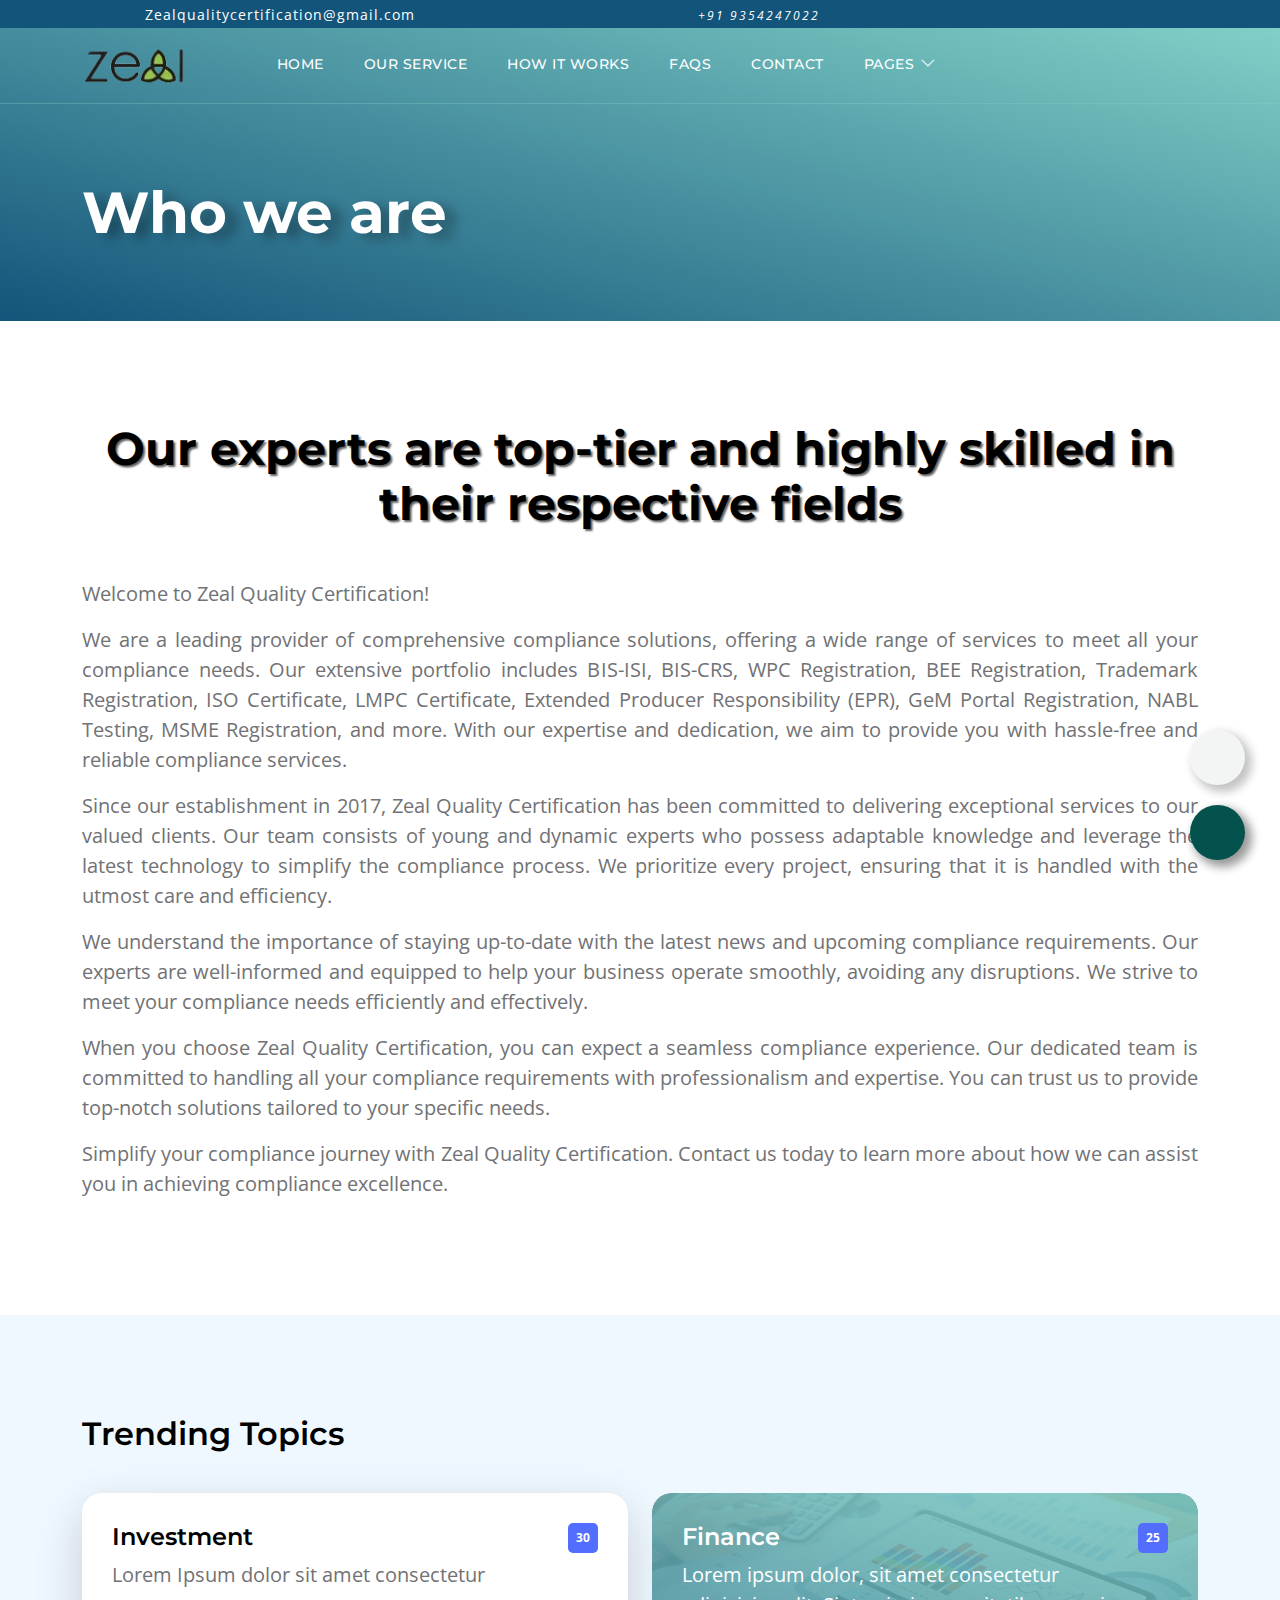
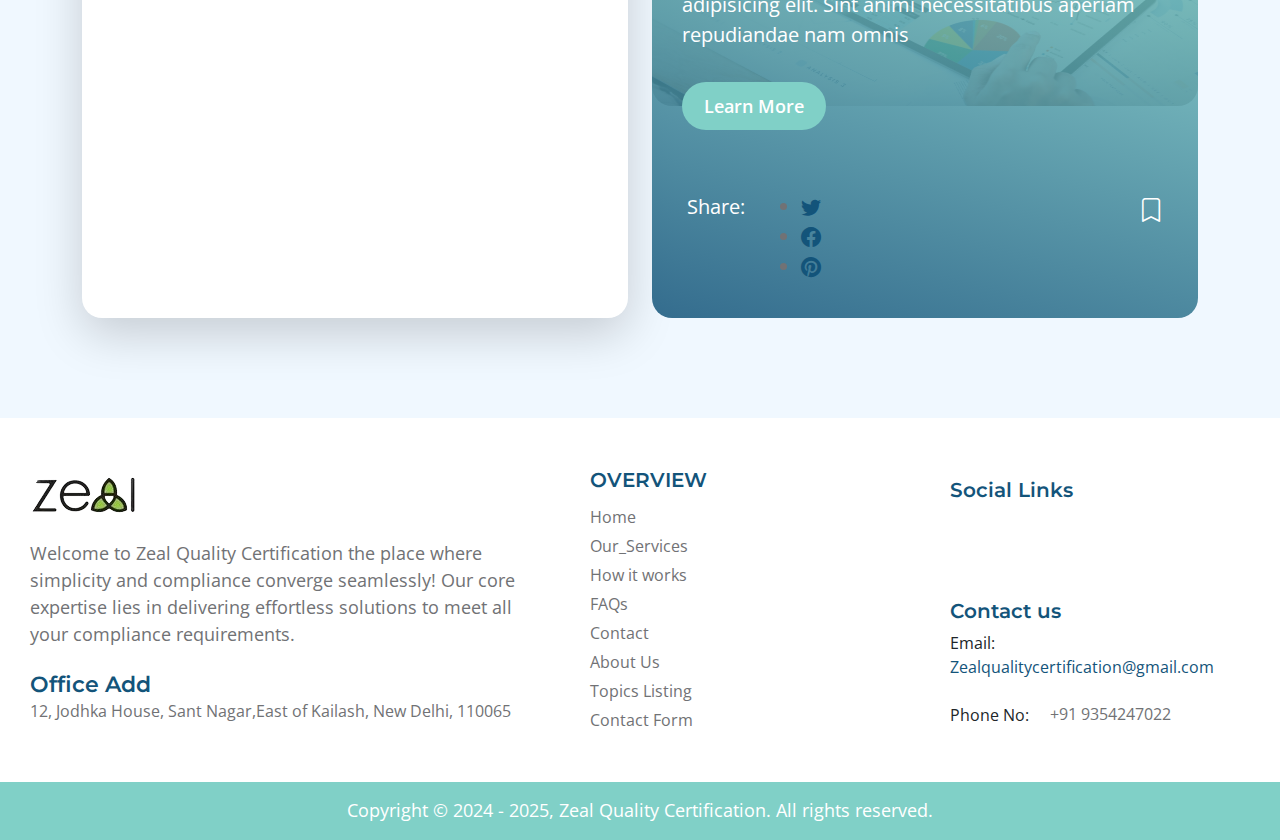
==== commit 6e5b3788: "Add files via upload" ====
--- a/about.html
+++ b/about.html
@@ -7,8 +7,15 @@
 
     <meta name="description" content="">
     <meta name="author" content="">
-
-    <title>Topic Listing Page</title>
+    <link rel="icon" type="image/png" href="./images/favicon_io/faviconn.png">
+    <link rel="icon" type="image/png" sizes="16x16" href="./images/favicon_io/favicon-16x16.png">
+    <link rel="icon" type="image/png" sizes="32x32" href="./images/favicon_io/favicon-32x32.png">
+    <link rel="icon" type="image/png" sizes="48x48" href="./images/favicon_io/favicon-48x48.png">
+    <link rel="icon" type="image/png" sizes="64x64" href="./images/favicon_io/favicon-64x64.png">
+    <link rel="icon" type="image/png" sizes="192x192" href="./images/favicon_io/android-chrome-192x192.png">
+    <link rel="icon" type="image/png" sizes="512x512" href="./images/favicon_io/android-chrome-512x512.png">
+
+    <title>ZealQualityCertification-about</title>
 
     <!-- CSS FILES -->
     <link rel="preconnect" href="https://fonts.googleapis.com">
@@ -35,9 +42,23 @@
 </head>
 
 <body class="topics-listing-page" id="top">
-
+    <div class="topDetails">
+        <div class="mail">
+            <i class="fa-solid fa-envelope"></i> &nbsp
+            <a href="#">Zealqualitycertification@gmail.com</a>
+        </div>
+        <div class="topMobile">
+            <i class="fa-solid fa-phone"> &nbsp +91 ​​9354247022</i>
+        </div>
+        <div class="topSocial">
+            <i class="fa-brands fa-whatsapp"></i>
+            <i class="fa-brands fa-facebook"></i>
+            <i class="fa-brands fa-instagram"></i>
+            <i class="fa-brands fa-twitter"></i>
+            <i class="fa-brands fa-linkedin"></i>
+        </div>
+    </div>
     <main>
-
         <nav class="navbar navbar-expand-lg">
             <div class="container">
                 <a class="navbar-brand" href="index.html">
@@ -47,9 +68,9 @@
                     <span><img src="./images/logo-removebg-preview.png" width="100%" height="50px" alt=""></span>
                 </a>
 
-                <div class="d-lg-none ms-auto me-4">
+                <!-- <div class="d-lg-none ms-auto me-4">
                     <a href="#top" class="navbar-icon bi-person smoothscroll"></a>
-                </div>
+                </div> -->
 
                 <button class="navbar-toggler" type="button" data-bs-toggle="collapse" data-bs-target="#navbarNav"
                     aria-controls="navbarNav" aria-expanded="false" aria-label="Toggle navigation">
@@ -76,13 +97,12 @@
 
                         <li class="nav-item">
                             <a class="nav-link click-scroll" href="index.html#section_5">Contact</a>
-                        </li>
-
                         <li class="nav-item dropdown">
-                            <a class="nav-link dropdown-toggle" href="#section_5" id="navbarLightDropdownMenuLink"
-                                role="button" data-bs-toggle="dropdown" aria-expanded="false">Pages</a>
+                            <a class="nav-link dropdown-toggle" href="#section_6" id="navbarLightDropdownMenuLink"
+                                role="button" data-bs-toggle="dropdown" aria-expanded="true">Pages</a>
 
                             <ul class="dropdown-menu dropdown-menu-light" aria-labelledby="navbarLightDropdownMenuLink">
+                                <!-- <li><a class="dropdown-item" href="about.html">About Us</a></li> -->
                                 <li><a class="dropdown-item active" href="topics-listing.html">Topics Listing</a></li>
 
                                 <li><a class="dropdown-item" href="contact.html">Contact Form</a></li>
@@ -465,7 +485,8 @@
                     effortless solutions to meet all your compliance requirements.
                 </p>
                 <h6 class="mt-2 mb-0">Office Add</h6>
-                <p style="font-size: 16px;margin-top: -0px;">Jodhka House, Sant Nagar,East of Kailash, New Delhi, 110065
+                <p style="font-size: 16px;margin-top: -0px;">12, Jodhka House, Sant Nagar,East of Kailash, New Delhi,
+                    110065
                 </p>
             </div>
             <div class="footerSection2">
@@ -474,23 +495,23 @@
                 </h6>
                 <ul class="">
                     <li class="">
-                        <a class="nav-link click-scroll" href="#section_1">Home</a>
+                        <a class="nav-link click-scroll" href="index.html#section_1">Home</a>
                     </li>
 
                     <li class="">
-                        <a class="nav-link click-scroll" href="#section_2">Our_Services</a>
+                        <a class="nav-link click-scroll" href="index.html#section_2">Our_Services</a>
                     </li>
 
                     <li class="">
-                        <a class="nav-link click-scroll" href="#section_3">How it works</a>
+                        <a class="nav-link click-scroll" href="index.html#section_3">How it works</a>
                     </li>
 
                     <li class="">
-                        <a class="nav-link click-scroll" href="#section_4">FAQs</a>
+                        <a class="nav-link click-scroll" href="index.html#section_4">FAQs</a>
                     </li>
 
                     <li class="">
-                        <a class="nav-link click-scroll" href="#section_5">Contact</a>
+                        <a class="nav-link click-scroll" href="index.html#section_5">Contact</a>
                     </li>
 
                     <li><a class="dropdown-item" href="about.html">About Us</a></li>
@@ -524,10 +545,10 @@
 
                 <h6 class="mt-4 mb-2">Contact us</h6>
 
-                Email: <a href="#">Ziealqualityertification@gmail.com</a><br /><br />
+                Email: <a href="#">Zealqualitycertification@gmail.com</a><br /><br />
                 <span style="margin-top: 10px;">Phone No:<p
                         style="margin-top: -25px;;margin-left: 100px;font-size: 16px;">+91 ​​9354247022</p>
-                    <p style="margin-top: -20px; margin-left: 100px;font-size: 16px;">+91 9958298068</p>
+
                 </span>
             </div>
         </div>
--- a/css/templatemo-topic-listing.css
+++ b/css/templatemo-topic-listing.css
@@ -48,6 +48,74 @@
     font-family: var(--body-font-family);
 }
 
+.topDetails {
+    position: relative;
+    display: flex;
+    justify-content: space-around;
+    align-items: center;
+    width: 100%;
+    height: 28px;
+    background-color: #13547a;
+    z-index: 10000001;
+    color: var(--white-color);
+}
+
+.topDetails .mail a {
+    color: var(--white-color);
+    font-size: 14px;
+    letter-spacing: 1px;
+}
+
+.topDetails .topMobile i {
+    color: var(--white-color);
+    font-size: 12px;
+    letter-spacing: 2px;
+}
+
+.topDetails .topSocial i {
+    cursor: pointer;
+    color: var(--white-color);
+    font-size: 18px;
+    letter-spacing: 2px;
+    margin: 0 5px;
+    transition: all 0.2s ease-in-out;
+}
+
+.topDetails .topSocial i:hover {
+    transform: scale(1.2);
+}
+
+.topDetails .topSocial .fa-whatsapp:hover {
+    color: #12e03f;
+}
+
+.topDetails .topSocial .fa-facebook-f:hover {
+    color: rgb(0, 0, 255);
+    text-shadow: 0px 0px 2px white;
+
+}
+
+.topDetails .topSocial .fa-instagram:hover {
+    color: #f53e7e;
+}
+
+.topDetails .topSocial .fa-twitter:hover {
+    color: skyblue;
+}
+
+.topDetails .topSocial .fa-linkedin-in:hover {
+    color: rgba(49, 49, 236, 0.945);
+    text-shadow: 0px 0px 2px white;
+}
+
+.topDetails a:hover {
+    color: var(--white-color);
+}
+
+.navbar {
+    position: relative;
+    top: 25px
+}
 
 /*---------------------------------------
   TYPOGRAPHY               
@@ -398,7 +466,9 @@
     border: 0;
 }
 
+
 @media screen and (min-width: 992px) {
+
     .navbar .dropdown:hover .dropdown-menu {
         opacity: 1;
         margin-top: 0;
@@ -554,6 +624,7 @@
     height: fit-content;
     min-height: 425px;
 }
+
 /* .custom-block img{
     width: 100%;
 
@@ -745,6 +816,7 @@
     background-position: center;
     background-size: 100%;
     position: relative;
+
 }
 
 .timeline-container .vertical-scrollable-timeline {
@@ -761,6 +833,7 @@
     left: 52px;
     top: 0;
     overflow: hidden;
+
 }
 
 .timeline-container .vertical-scrollable-timeline .list-progress .inner {
@@ -1154,6 +1227,7 @@
     justify-content: center;
     align-items: center;
     padding-top: 15px;
+    text-align: center;
 }
 
 .copyrightContent p {
@@ -1249,15 +1323,31 @@
         background-color: var(--secondary-color);
     }
 
+    .dropdown {
+        width: 45%;
+
+    }
+
+    .navbar .dropdown:hover .dropdown-menu {
+        opacity: 1;
+        margin-top: 0;
+        pointer-events: auto;
+        display: inherit;
+
+    }
+
     .navbar-nav .dropdown-menu {
+        display: none;
         position: relative;
         left: 10px;
-        opacity: 1;
+        opacity: 0;
         pointer-events: auto;
         max-width: 155px;
         margin-top: 10px;
         margin-bottom: 15px;
-    }
+
+    }
+
 
     .navbar-expand-lg .navbar-nav {
         padding-bottom: 20px;
@@ -1805,7 +1895,7 @@
 
     /* ssevrice end */
 
-/* 
+    /* 
     .enqueryFormBox {
         width: 100%;
         height: 85vh;
@@ -1879,7 +1969,7 @@
 
 
     /* __________________________________________ */
-/* 
+    /* 
     .enqueryFormBox {
         width: 100%;
         height: 85vh;
@@ -1970,6 +2060,7 @@
     .footerSection4 {
         width: 90%;
     }
+
     .query-container {
         cursor: pointer;
         position: fixed;
@@ -2004,11 +2095,22 @@
 
 } */
 @media screen and (max-width:520px) and (min-width:380px) {
+    .timeline-container .vertical-scrollable-timeline .list-progress {
+        width: 0px;
+        height: 87%;
+        background-color: var(--primary-color);
+        position: absolute;
+        left: 52px;
+        top: 0;
+        overflow: hidden;
+    }
+
     .custom-block-overlay {
         height: 100%;
         min-height: 400px;
         padding: 0;
     }
+
     .query-container {
         cursor: pointer;
         position: fixed;
@@ -2019,6 +2121,21 @@
         width: 80px;
         height: 150px;
     }
+
+    .ml12 {
+        font-weight: 200;
+
+        text-transform: uppercase;
+        letter-spacing: 0.1em;
+        text-shadow: 0px 2px 5px rgba(0, 0, 0, 0.233);
+    }
+
+    .ml12 .letter {
+        display: inline-block;
+        line-height: 1em;
+    }
+
+
 }
 
 @media screen and (max-width:379px) and (min-width:220px) {
@@ -2027,6 +2144,7 @@
         min-height: 400px;
         padding: 0;
     }
+
     .query-container {
         cursor: pointer;
         position: fixed;
@@ -2046,6 +2164,7 @@
         padding: 0;
 
     }
+
     .query-container {
         cursor: pointer;
         position: fixed;
@@ -2056,4 +2175,69 @@
         width: 80px;
         height: 150px;
     }
-}+}
+
+
+@media screen and (max-width: 624px) {
+    .topDetails .mail a {
+        color: var(--white-color);
+        font-size: 10px;
+        letter-spacing: 1px;
+    }
+
+    .topDetails .topMobile i {
+        color: var(--white-color);
+        font-size: 10px;
+        letter-spacing: 2px;
+    }
+
+    .topDetails .topSocial i {
+        cursor: pointer;
+        color: var(--white-color);
+        font-size: 15px;
+        letter-spacing: 2px;
+        margin: 0 2px;
+        transition: all 0.2s ease-in-out;
+    }
+}
+
+@media screen and (max-width: 488px) {
+    .topDetails {
+        display: none;
+    }
+
+    .navbar {
+        top: 0;
+    }
+
+}
+
+
+#section {
+    width: 100%;
+    ;
+    display: flex;
+    justify-content: space-around;
+    align-items: center;
+    background-color: var(--custom-btn-bg-hover-color);
+}
+
+/* Adjust height as needed */
+
+
+/* .box {
+    width: 200px;
+    height: 200px;
+    background-color: #ccc;
+    margin: 20px;
+    display: flex;
+    flex-direction: column;
+    justify-content: center;
+    align-items: center;
+  } 
+  
+ .counter {
+    font-size: 24px;
+    font-weight: bold;
+  } 
+   */
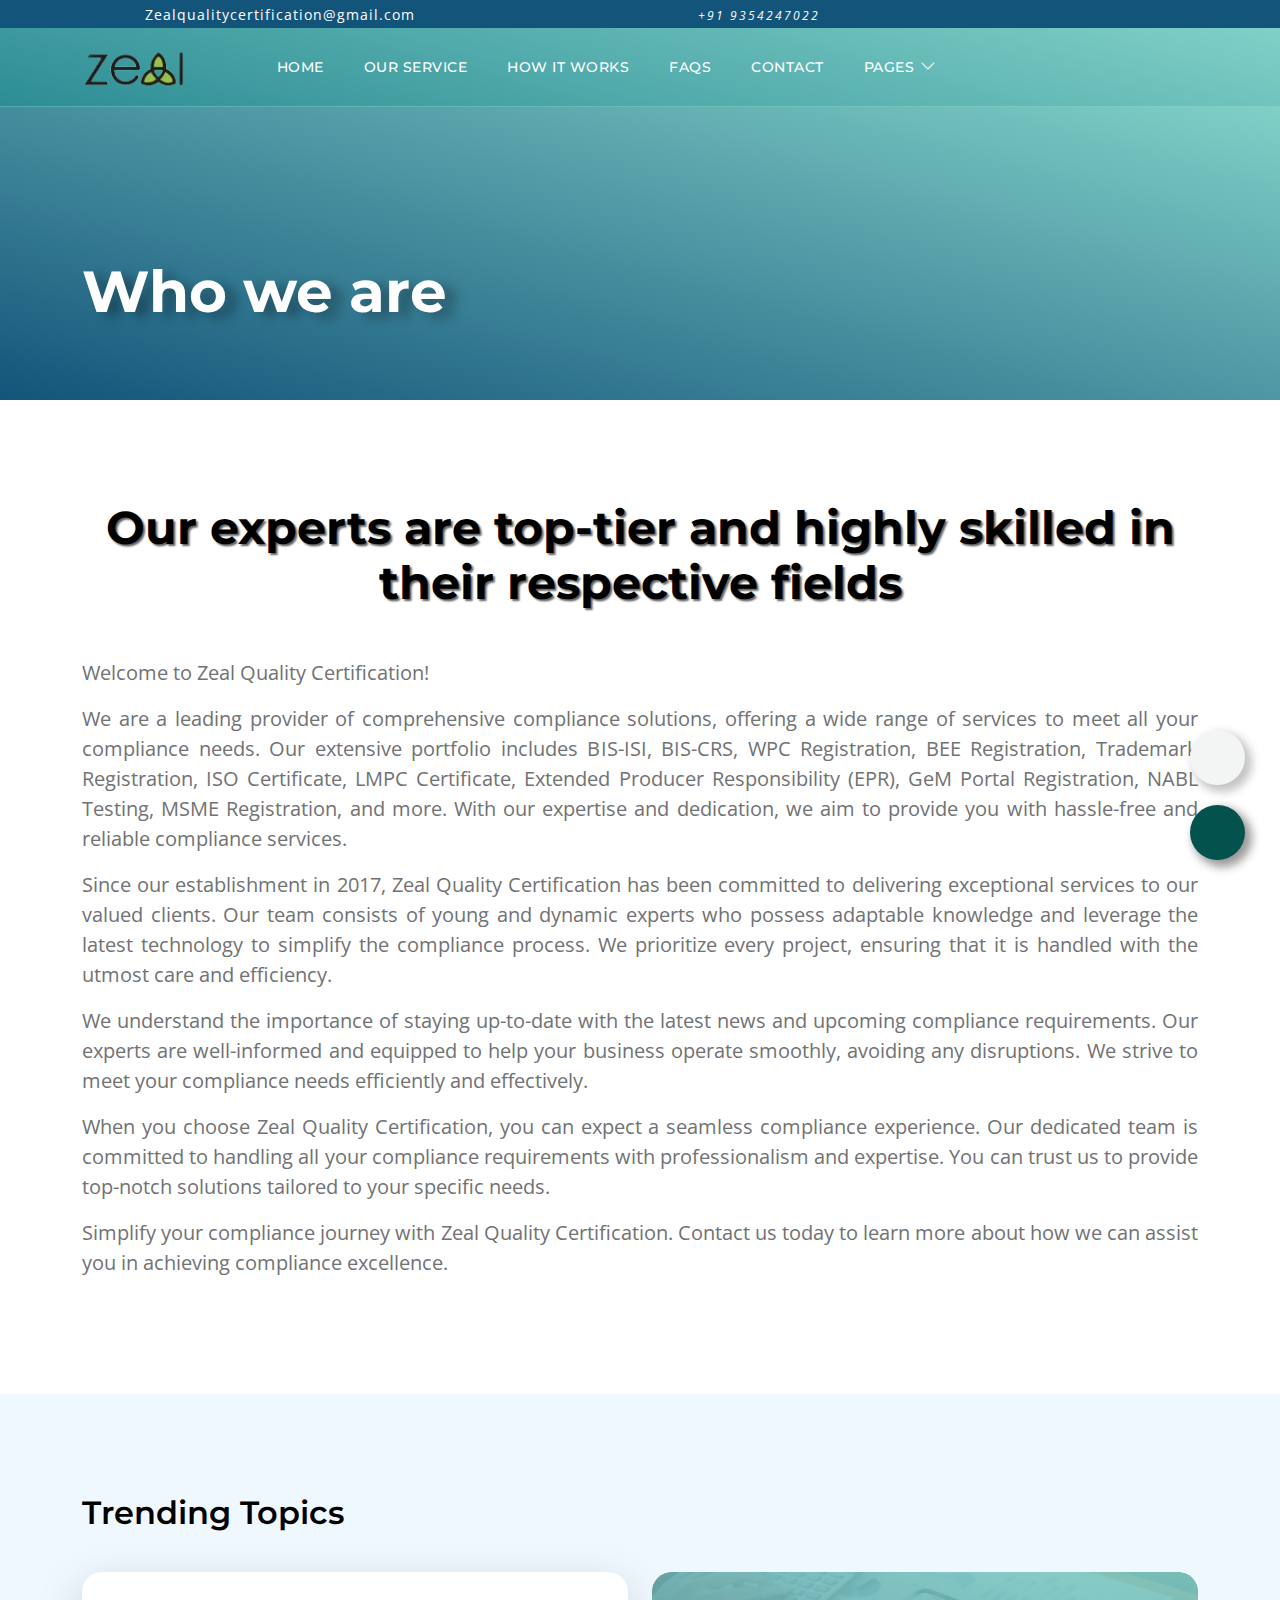
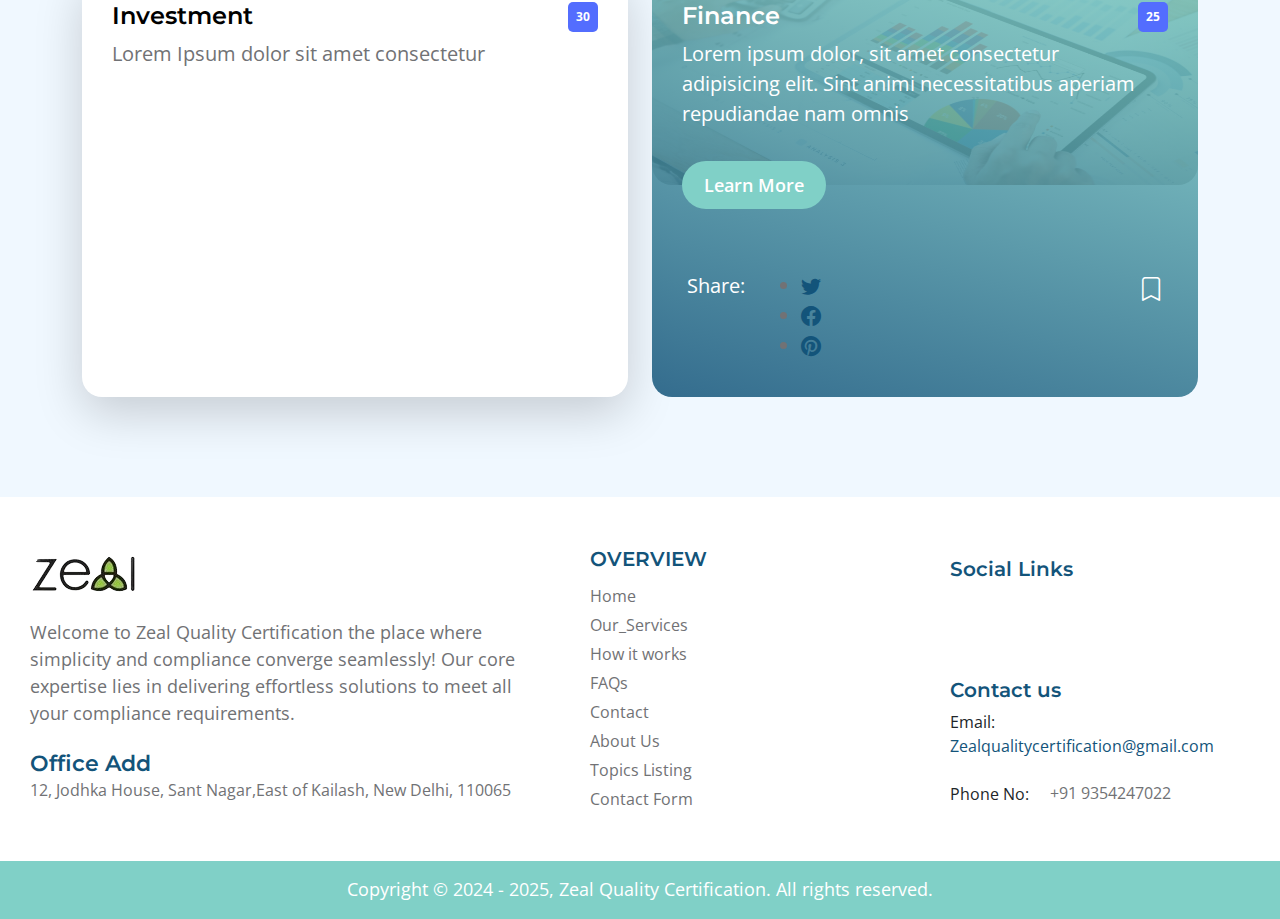
==== commit 555f5c02: "Add files via upload" ====
--- a/about.html
+++ b/about.html
@@ -103,7 +103,7 @@
 
                             <ul class="dropdown-menu dropdown-menu-light" aria-labelledby="navbarLightDropdownMenuLink">
                                 <!-- <li><a class="dropdown-item" href="about.html">About Us</a></li> -->
-                                <li><a class="dropdown-item active" href="topics-listing.html">Topics Listing</a></li>
+                                <li><a class="dropdown-item" href="topics-listing.html">Topics Listing</a></li>
 
                                 <li><a class="dropdown-item" href="contact.html">Contact Form</a></li>
                             </ul>
--- a/css/templatemo-topic-listing.css
+++ b/css/templatemo-topic-listing.css
@@ -113,8 +113,9 @@
 }
 
 .navbar {
-    position: relative;
-    top: 25px
+    background-color: var(--secondary-color);
+    /* position: relative;
+    top: 25px */
 }
 
 /*---------------------------------------
@@ -353,10 +354,11 @@
 -----------------------------------------*/
 
 .sticky-wrapper {
-    position: absolute;
+    /* position: absolute;
     top: 0;
     right: 0;
-    left: 0;
+    left: 0; */
+    background-image: linear-gradient( 15deg, #147986c5 0%, #80d0c7 100%);
 }
 
 .sticky-wrapper.is-sticky .navbar {
@@ -364,7 +366,8 @@
 }
 
 .navbar {
-    background: transparent;
+    /* background: transparent; */
+    background-image: linear-gradient( 15deg, #147986c5 0%, #80d0c7 100%);
     border-bottom: 1px solid rgba(128, 208, 199, 0.35);
     z-index: 9;
 }
@@ -405,19 +408,43 @@
 }
 
 .navbar .dropdown-menu {
-    background: var(--white-color);
-    box-shadow: 0 1rem 3rem rgba(0, 0, 0, 0.175);
+    background: #ffffff;
+    backdrop-filter: blur(5px);
     border: 0;
-    display: inherit;
+    display: flex;
+    flex-wrap: wrap;
+    justify-content: space-around;
     opacity: 0;
-    min-width: 9rem;
     margin-top: 20px;
     padding: 13px 0 10px 0;
     transition: all 0.3s;
     pointer-events: none;
-}
-
+   
+    padding: 10px 15px;
+}
+
+.dropBox {
+    width: 500%;
+    margin-left: -200px;
+}
+
+.navbar .dropdown-menu p {
+    color: rgba(0, 0, 0, 0.815);
+    margin-top: 15px;
+    margin-bottom: 0px;
+    font-size: 18px;
+    font-weight: 700;
+}
+.pageSubMenu{
+    display: flex;
+    flex-direction: column;
+    width: 200px;
+}
+.subMenu_items{
+    width: 400px;
+}
 .navbar .dropdown-menu::before {
+    display: none;
     content: "";
     width: 0;
     height: 0;
@@ -426,18 +453,19 @@
     border-bottom: 15px solid var(--white-color);
     position: absolute;
     top: -10px;
-    left: 10px;
+    left: 250px;
 }
 
 .navbar .dropdown-item {
     display: inline-block;
-    color: var(--p-bg-color);
+    color: rgba(255, 81, 81, 0.815);
     font-family: var(--title-font-family);
     font-size: var(--menu-font-size);
-    font-weight: var(--font-weight-medium);
+    font-weight: 400;
     text-transform: uppercase;
     letter-spacing: 0.5px;
     position: relative;
+    background-color: #fff;
 }
 
 .navbar .dropdown-item.active,
@@ -474,6 +502,9 @@
         margin-top: 0;
         pointer-events: auto;
     }
+    .dropBox {
+        margin-left: -200px;
+    }
 }
 
 .navbar-icon {
@@ -1324,7 +1355,7 @@
     }
 
     .dropdown {
-        width: 45%;
+        width: 55%;
 
     }
 
@@ -1332,22 +1363,54 @@
         opacity: 1;
         margin-top: 0;
         pointer-events: auto;
-        display: inherit;
+        display: flex;
 
     }
 
     .navbar-nav .dropdown-menu {
+        background: #ffffff;
+        backdrop-filter: blur(5px);  
+        opacity: 1;
+        pointer-events: auto;
+        width: 180%;
+        /* display: flex;
+        justify-content: space-between;
+        flex-wrap: wrap; */
+    }
+
+    .navbar-nav .dropdown-menu p {
+        font-size: 16px;
+        margin: 02px;
+        color: #0000009a;
+        font-weight: 600;
+    }
+    .subMenu_items{
+        width: 100%;
+    }
+    .navbar-nav .dropdown-menu li {
+        font-size: 16px;
+        margin: 02px;
+    }
+
+    .navbar-nav .dropdown-menu a {
+        color: #0f0e0e;
+
+    }
+    .dropBox {
+        margin-left: 0px;
+    }
+    .navbar .dropdown-menu::before {
         display: none;
-        position: relative;
-        left: 10px;
-        opacity: 0;
-        pointer-events: auto;
-        max-width: 155px;
-        margin-top: 10px;
-        margin-bottom: 15px;
-
-    }
-
+        /* content: "";
+        width: 0;
+        height: 0;
+        border-left: 20px solid transparent;
+        border-right: 20px solid transparent;
+        border-bottom: 15px solid var(--white-color);
+        position: absolute;
+        top: -10px;
+        left: 10px; */
+    }
 
     .navbar-expand-lg .navbar-nav {
         padding-bottom: 20px;
@@ -1415,7 +1478,9 @@
     h5 {
         font-size: 20px;
     }
-
+    /* .dropBox {
+        margin-left: 0px;
+    } */
 }
 
 .ml12 {
@@ -1941,6 +2006,7 @@
     .queryButton .text {
         color: rgb(95, 72, 226);
     } */
+   
 
 }
 
@@ -2071,7 +2137,7 @@
         width: 80px;
         height: 150px;
     }
-
+   
 }
 
 /* @media screen and (min-width : 220px) {
@@ -2134,8 +2200,12 @@
         display: inline-block;
         line-height: 1em;
     }
-
-
+    .subMenu_items{
+        width: 100%;
+    }
+    /* .dropBox {
+        margin-left: -10px;
+    } */
 }
 
 @media screen and (max-width:379px) and (min-width:220px) {
@@ -2155,6 +2225,50 @@
         width: 80px;
         height: 150px;
     }
+
+/* .navbar .dropdown-menu{
+    margin-left: -18px;
+    width: 195%;
+} */
+.dropdown-menu .subMenu_items{
+    width: 105%;
+    font-size: 14px;
+    padding: 0;
+    
+}
+.navbar .dropdown-menu li{
+    margin-left: -10px;
+}
+.dropdown-menu .subMenu_items a{
+    text-align: justify;
+    font-size: 12px;
+}
+
+    /* .navbar .dropdown-menu {
+        background-color: #13547a;
+        border: 0;
+        display: flex;
+        flex-wrap: wrap;
+        justify-content: space-around;
+        align-items: flex-start;
+        opacity: 1;
+        transition: all 0.3s;
+        pointer-events: none;
+        width: 190%;
+        padding: 10px 0px;
+        font-size: 12px;
+    }
+    .navbar .dropdown-menu li{
+      }
+    .navbar .dropdown-menu a{
+       font-size: 13px;
+       color: rgb(58, 237, 243);
+    } */
+
+
+    /* .dropBox {
+        margin-left: -10px;
+    } */
 }
 
 @media screen and (max-width:299px) and (min-width:200px) {
@@ -2175,6 +2289,11 @@
         width: 80px;
         height: 150px;
     }
+    .dropdown-menu .subMenu_items a{
+       
+        font-size:10px;
+    }
+    
 }
 
 
@@ -2215,7 +2334,6 @@
 
 #section {
     width: 100%;
-    ;
     display: flex;
     justify-content: space-around;
     align-items: center;
@@ -2240,4 +2358,4 @@
     font-size: 24px;
     font-weight: bold;
   } 
-   */
+   */